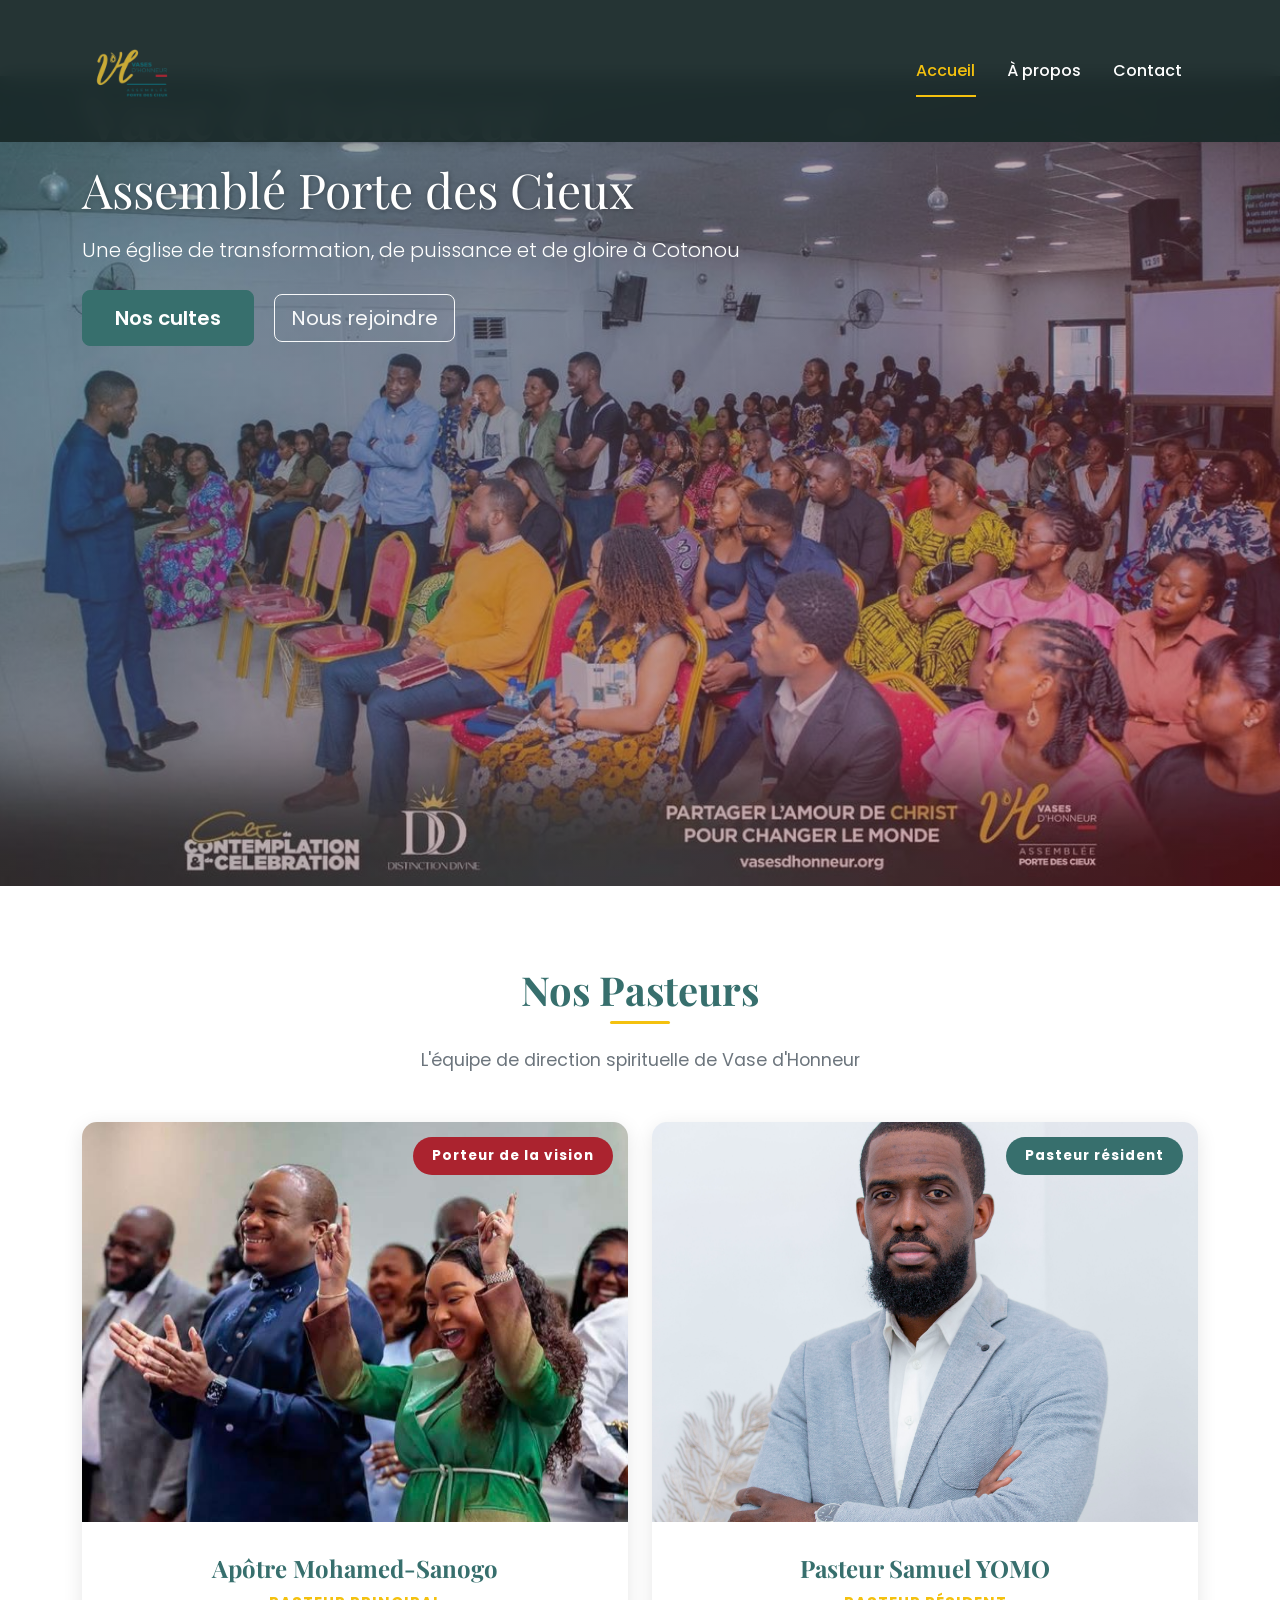
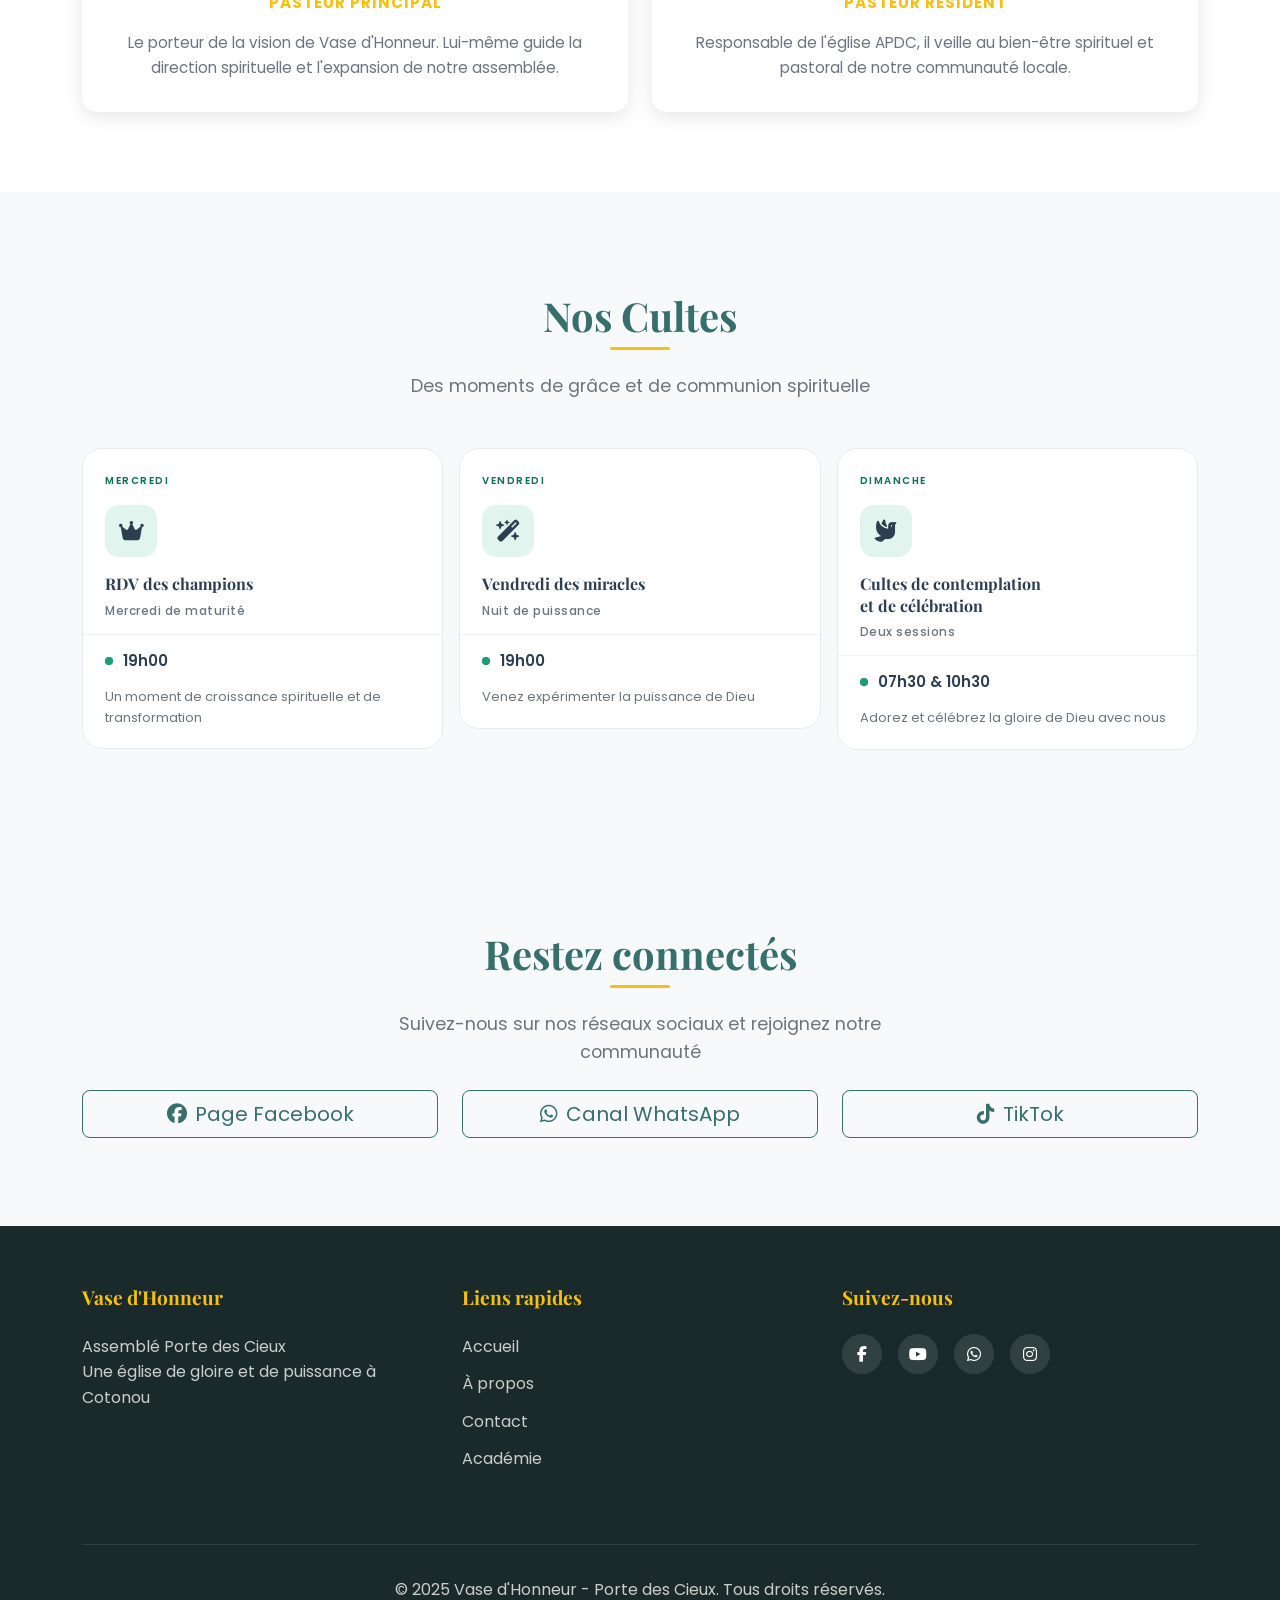
==== index.html @ f29d1a39 "first commit" ====
<!DOCTYPE html>
<html lang="fr">
<head>
    <meta charset="UTF-8">
    <meta name="viewport" content="width=device-width, initial-scale=1.0, shrink-to-fit=no">
    <title>Vase d'Honneur | Porte des Cieux - Cotonou</title>
    
    <!-- Bootstrap 5 CSS + Icons + Font Awesome -->
    <link href="https://cdn.jsdelivr.net/npm/bootstrap@5.3.2/dist/css/bootstrap.min.css" rel="stylesheet">
    <link rel="stylesheet" href="https://cdnjs.cloudflare.com/ajax/libs/font-awesome/6.5.1/css/all.min.css">
    <!-- Google Fonts -->
    <link href="https://fonts.googleapis.com/css2?family=Playfair+Display:wght@400;700;900&family=Poppins:wght@300;400;500;600;700&display=swap" rel="stylesheet">
    <!-- Custom CSS -->
    <link rel="stylesheet" href="css/style.css">
</head>
<body>

    <!-- ========== NAVIGATION ========== -->
    <nav class="navbar navbar-expand-lg fixed-top">
        <div class="container">
            <a class="navbar-brand" href="index.html">
                <!-- <i class="fas fa-church me-2"></i>
                <span>Vase d'Honneur</span>
                <small>Porte des Cieux</small> -->
                <img src="images/logo.png" width="100px" alt="Logo Vase d'Honneur" class="logo">  
            </a>
            <button class="navbar-toggler" type="button" data-bs-toggle="collapse" data-bs-target="#navbarNav">
                <span class="navbar-toggler-icon"></span>
            </button>
            <div class="collapse navbar-collapse" id="navbarNav">
                <ul class="navbar-nav ms-auto">
                    <li class="nav-item"><a class="nav-link active" href="index.html">Accueil</a></li>
                    <li class="nav-item"><a class="nav-link" href="a-propos.html">À propos</a></li>
                    <li class="nav-item"><a class="nav-link" href="contact.html">Contact</a></li>
                </ul>
            </div>
        </div>
    </nav>

    <!-- ========== HERO SECTION ========== -->
    <header class="hero">
        <div class="container h-100">
            <div class="row h-100 align-items-center pb-5">
                <div class="col-lg-8 text-white">
                    <h1 class="display-3 fw-bold animate-fade-up">Vase d'Honneur</h1>
                    <h2 class="display-5 mb-3 animate-fade-up animation-delay-1">Assemblé Porte des Cieux</h2>
                    <p class="lead mb-4 animate-fade-up animation-delay-2">Une église de transformation, de puissance et de gloire à Cotonou</p>
                    <div class="animate-fade-up animation-delay-3">
                        <a href="#cultes" class="btn btn-primary btn-lg me-3">Nos cultes</a>
                        <a href="contact.html" class="btn btn-outline-light btn-lg">Nous rejoindre</a>
                    </div>
                </div>
            </div>
        </div>
    </header>

    <!-- ========== SECTION PASTEURS ========== -->
    <section class="pasteurs-section">
        <div class="container">
            <div class="text-center mb-5">
                <h2 class="section-title">Nos Pasteurs</h2>
                <p class="section-subtitle">L'équipe de direction spirituelle de Vase d'Honneur</p>
            </div>
            <div class="row g-4">
                <!-- Pasteur Principal -->
                <div class="col-lg-6">
                    <div class="card-pasteur">
                        <div class="pasteur-image-wrapper">
                            <img src="images/pasteur-mohamed-sanogo.jpeg" alt="Apôtre Mohamed-Sanogo" class="pasteur-image">
                            <div class="pasteur-badge badge-principal">Porteur de la vision</div>
                        </div>
                        <div class="pasteur-info">
                            <h3 class="pasteur-name">Apôtre Mohamed-Sanogo</h3>
                            <p class="pasteur-titre">Pasteur Principal</p>
                            <p class="pasteur-description">
                                <!-- <i class="fas fa-star me-2"></i> -->
                                Le porteur de la vision de Vase d'Honneur. Lui-même guide la direction spirituelle et l'expansion de notre assemblée.
                            </p>
                        </div>
                    </div>
                </div>
                <!-- Pasteur Résident -->
                <div class="col-lg-6">
                    <div class="card-pasteur">
                        <div class="pasteur-image-wrapper">
                            <img src="images/pasteur-samuel-yomo.jpeg" alt="Pasteur Samuel YOMO" class="pasteur-image">
                            <div class="pasteur-badge badge-resident">Pasteur résident</div>
                        </div>
                        <div class="pasteur-info">
                            <h3 class="pasteur-name">Pasteur Samuel YOMO</h3>
                            <p class="pasteur-titre">Pasteur Résident</p>
                            <p class="pasteur-description">
                                <!-- <i class="fas fa-heart me-2"></i> -->
                                Responsable de l'église APDC, il veille au bien-être spirituel et pastoral de notre communauté locale.
                            </p>
                        </div>
                    </div>
                </div>
            </div>
        </div>
    </section>

    <!-- ========== SECTIONS PRINCIPALES ========== -->
    <main>
        <!-- Section Heures de culte -->
        <section id="cultes" class="cultes-section">
            <div class="container">
                <div class="text-center mb-5">
                    <h2 class="section-title">Nos Cultes</h2>
                    <p class="section-subtitle">Des moments de grâce et de communion spirituelle</p>
                </div>
                <div class="row g-4">
                    <!-- Carte Mercredi -->
                    <div class="col-lg-4 col-md-6">
                        <div class="card-culte-modern">
                            <div class="card-culte-background"></div>
                            <div class="card-culte-halo"></div>
                            <div class="card-culte-content">
                                <div class="culte-jour-badge">Mercredi</div>
                                <div class="culte-icon">
                                    <i class="fas fa-crown"></i>
                                </div>
                                <h3 class="culte-titre">RDV des champions</h3>
                                <p class="culte-sous-titre">Mercredi de maturité</p>
                                <div class="culte-heure-bloc">
                                    <i class="fas fa-clock"></i>
                                    <span>19h00</span>
                                </div>
                                <p class="culte-description">Un moment de croissance spirituelle et de transformation</p>
                            </div>
                            <div class="card-culte-footer"></div>
                        </div>
                    </div>

                    <!-- Carte Vendredi -->
                    <div class="col-lg-4 col-md-6">
                        <div class="card-culte-modern">
                            <div class="card-culte-background variant-gold"></div>
                            <div class="card-culte-halo halo-gold"></div>
                            <div class="card-culte-content">
                                <div class="culte-jour-badge badge-gold">Vendredi</div>
                                <div class="culte-icon icon-gold">
                                    <i class="fas fa-wand-magic-sparkles"></i>
                                </div>
                                <h3 class="culte-titre">Vendredi des miracles</h3>
                                <p class="culte-sous-titre">Nuit de puissance</p>
                                <div class="culte-heure-bloc">
                                    <i class="fas fa-clock"></i>
                                    <span>19h00</span>
                                </div>
                                <p class="culte-description">Venez expérimenter la puissance de Dieu</p>
                            </div>
                            <div class="card-culte-footer"></div>
                        </div>
                    </div>

                    <!-- Carte Dimanche -->
                    <div class="col-lg-4 col-md-6">
                        <div class="card-culte-modern">
                            <div class="card-culte-background variant-green"></div>
                            <div class="card-culte-halo halo-green"></div>
                            <div class="card-culte-content">
                                <div class="culte-jour-badge badge-green">Dimanche</div>
                                <div class="culte-icon icon-green">
                                    <i class="fas fa-dove"></i>
                                </div>
                                <h3 class="culte-titre">Cultes de contemplation<br>et de célébration</h3>
                                <p class="culte-sous-titre">Deux sessions</p>
                                <div class="culte-heure-bloc">
                                    <i class="fas fa-clock"></i>
                                    <span>07h30 & 10h30</span>
                                </div>
                                <p class="culte-description">Adorez et célébrez la gloire de Dieu avec nous</p>
                            </div>
                            <div class="card-culte-footer"></div>
                        </div>
                    </div>
                </div>
            </div>
        </section>

        <!-- Section Restez connectés -->
        <section class="connect-section">
            <div class="container text-center">
                <h2 class="section-title">Restez connectés</h2>
                <p class="section-subtitle">Suivez-nous sur nos réseaux sociaux et rejoignez notre communauté</p>
                <div class="row justify-content-center mt-4">
                    <div class="col-md-4">
                        <a href="#" class="btn btn-outline-primary btn-lg mb-2 w-100">
                            <i class="fab fa-facebook me-2"></i>Page Facebook
                        </a>
                    </div>
                    <div class="col-md-4">
                        <a href="#" class="btn btn-outline-primary btn-lg mb-2 w-100">
                            <i class="fab fa-whatsapp me-2"></i>Canal WhatsApp
                        </a>
                    </div>
                    <div class="col-md-4">
                        <a href="#" class="btn btn-outline-primary btn-lg mb-2 w-100">
                            <i class="fab fa-tiktok me-2"></i>TikTok
                        </a>
                    </div>
                </div>
            </div>
        </section>
    </main>

    <!-- ========== FOOTER ========== -->
    <footer class="footer">
        <div class="container">
            <div class="row">
                <div class="col-md-4 mb-4">
                    <h5>Vase d'Honneur</h5>
                    <p>Assemblé Porte des Cieux<br>Une église de gloire et de puissance à Cotonou</p>
                </div>
                <div class="col-md-4 mb-4">
                    <h5>Liens rapides</h5>
                    <ul class="footer-links">
                        <li><a href="index.html">Accueil</a></li>
                        <li><a href="a-propos.html">À propos</a></li>
                        <li><a href="contact.html">Contact</a></li>
                        <li><a href="#" data-bs-toggle="modal" data-bs-target="#inscriptionModal">Académie</a></li>
                    </ul>
                </div>
                <div class="col-md-4 mb-4">
                    <h5>Suivez-nous</h5>
                    <div class="social-links">
                        <a href="#"><i class="fab fa-facebook-f"></i></a>
                        <a href="#"><i class="fab fa-youtube"></i></a>
                        <a href="#"><i class="fab fa-whatsapp"></i></a>
                        <a href="#"><i class="fab fa-instagram"></i></a>
                    </div>
                </div>
            </div>
            <div class="footer-bottom">
                <p>&copy; 2025 Vase d'Honneur - Porte des Cieux. Tous droits réservés.</p>
            </div>
        </div>
    </footer>

    <!-- Modal d'inscription Académie -->
    <div class="modal fade" id="inscriptionModal" tabindex="-1">
        <div class="modal-dialog">
            <div class="modal-content">
                <div class="modal-header">
                    <h5 class="modal-title">Inscription Académie Vase d'Honneur</h5>
                    <button type="button" class="btn-close" data-bs-dismiss="modal"></button>
                </div>
                <div class="modal-body">
                    <form>
                        <div class="mb-3">
                            <label class="form-label">Nom complet</label>
                            <input type="text" class="form-control" required>
                        </div>
                        <div class="mb-3">
                            <label class="form-label">Email</label>
                            <input type="email" class="form-control">
                        </div>
                        <div class="mb-3">
                            <label class="form-label">Téléphone</label>
                            <input type="tel" class="form-control" required>
                        </div>
                        <button type="submit" class="btn btn-primary w-100">Soumettre ma candidature</button>
                    </form>
                </div>
            </div>
        </div>
    </div>

    <!-- Bootstrap JS -->
    <script src="https://cdn.jsdelivr.net/npm/bootstrap@5.3.2/dist/js/bootstrap.bundle.min.js"></script>
    <script src="js/main.js"></script>
</body>
</html>
---- css/style.css ----
/* ========== VARIABLES - NOUVELLES COULEURS ========== */
:root {
    --primary-green: #376f6d;    /* Vert principal */
    --primary-red: #ab232f;       /* Rouge */
    --primary-yellow: #f4c10f;    /* Jaune */
    --dark-bg: #1a2a2a;
    --light-bg: #f8f9fa;
    --text-dark: #2c3e50;
    --text-light: #6c757d;
    --transition: all 0.3s ease;
    --shadow: 0 5px 20px rgba(0,0,0,0.1);
    --shadow-hover: 0 10px 30px rgba(0,0,0,0.15);
}

* {
    margin: 0;
    padding: 0;
    box-sizing: border-box;
}

body {
    font-family: 'Poppins', sans-serif;
    color: var(--text-dark);
    line-height: 1.6;
    overflow-x: hidden;
}

h1, h2, h3, h4, h5, .navbar-brand {
    font-family: 'Playfair Display', serif;
    font-weight: 700;
}

/* ========== NAVIGATION ========== */
.navbar {
    background: rgba(26, 42, 42, 0.95);
    backdrop-filter: blur(10px);
    padding: 1rem 0;
    transition: var(--transition);
    box-shadow: 0 2px 20px rgba(0,0,0,0.1);
}

.navbar-scrolled {
    padding: 0.5rem 0;
    background: rgba(26, 42, 42, 0.98);
}

.navbar-brand {
    font-size: 1.5rem;
    font-weight: 700;
    color: var(--primary-yellow) !important;
}

.navbar-brand i {
    color: var(--primary-yellow);
}

.navbar-brand small {
    display: block;
    font-size: 0.65rem;
    color: white;
    font-family: 'Poppins', sans-serif;
    font-weight: 400;
    letter-spacing: 1px;
}

.nav-link {
    color: white !important;
    font-weight: 500;
    margin: 0 0.5rem;
    transition: var(--transition);
    position: relative;
}

.nav-link:hover, .nav-link.active {
    color: var(--primary-yellow) !important;
}

.nav-link::after {
    content: '';
    position: absolute;
    bottom: -5px;
    left: 50%;
    transform: translateX(-50%);
    width: 0;
    height: 2px;
    background: var(--primary-yellow);
    transition: var(--transition);
}

.nav-link:hover::after,
.nav-link.active::after {
    width: 80%;
}

.navbar-toggler {
    border-color: var(--primary-yellow);
}

.navbar-toggler-icon {
    background-image: url("data:image/svg+xml,%3csvg xmlns='http://www.w3.org/2000/svg' viewBox='0 0 30 30'%3e%3cpath stroke='%23f4c10f' stroke-linecap='round' stroke-miterlimit='10' stroke-width='2' d='M4 7h22M4 15h22M4 23h22'/%3e%3c/svg%3e");
}

/* ========== HERO SECTION ========== */
.hero {
    min-height: 90vh;
    background: linear-gradient(135deg, rgba(55,111,109,0.5), rgba(171,35,47,0.4)), 
                url('../images/hero2.jpeg');
    background-size: cover;
    background-position: center;
    background-attachment: fixed;
    position: relative;
    margin-top: 76px;
}

.hero h1 {
    font-size: 4rem;
    text-shadow: 2px 2px 10px rgba(0,0,0,0.3);
}

.hero h2 {
    font-weight: 400;
    text-shadow: 1px 1px 5px rgba(0,0,0,0.3);
}

/* ========== ANIMATIONS ========== */
@keyframes fadeUp {
    from {
        opacity: 0;
        transform: translateY(30px);
    }
    to {
        opacity: 1;
        transform: translateY(0);
    }
}

@keyframes fadeIn {
    from { opacity: 0; }
    to { opacity: 1; }
}

.animate-fade-up {
    animation: fadeUp 0.8s ease forwards;
    opacity: 0;
}

.animation-delay-1 { animation-delay: 0.2s; }
.animation-delay-2 { animation-delay: 0.4s; }
.animation-delay-3 { animation-delay: 0.6s; }

/* ========== SECTION TITLES ========== */
.section-title {
    font-size: 2.5rem;
    font-weight: 700;
    color: var(--primary-green);
    margin-bottom: 1rem;
    position: relative;
    display: inline-block;
}

.section-title::after {
    content: '';
    position: absolute;
    bottom: -10px;
    left: 50%;
    transform: translateX(-50%);
    width: 60px;
    height: 3px;
    background: var(--primary-yellow);
    border-radius: 2px;
}

.section-subtitle {
    color: var(--text-light);
    font-size: 1.1rem;
    max-width: 600px;
    margin: 1rem auto 0;
}

/* ========== CARDS CULTES MODERN ========== */
/* ========================================
   CARTES CULTES - Vase d'Honneur
   Remplace le bloc .cultes-section et
   tout ce qui concerne .card-culte-modern
   dans style.css
   ======================================== */

/* --- Section wrapper --- */
.cultes-section {
    padding: 100px 0;
    background: #f8f9fa;
}

/* --- Grille --- */
.cultes-section .row {
    --bs-gutter-x: 1rem;
}

/* --- Carte --- */
.card-culte-modern {
    background: #ffffff;
    border: 1px solid #e8eaed;
    border-radius: 20px;
    overflow: hidden;
    cursor: pointer;
    transition: transform 0.25s ease, box-shadow 0.25s ease, border-color 0.25s ease;
    position: relative;
    height: auto;
    /* on retire le fond dégradé */
    box-shadow: none;
}

.card-culte-modern:hover {
    transform: translateY(-6px);
    box-shadow: 0 16px 40px rgba(0, 0, 0, 0.08);
    border-color: #d0d3d8;
}

/* --- Bande colorée en haut --- */
.card-culte-stripe {
    height: 5px;
    width: 100%;
    display: block;
}

/* Couleurs par variante */
.card-culte-modern:nth-child(1) .card-culte-stripe,
.card-culte-stripe.stripe-teal   { background: #1D9E75; }

.card-culte-modern:nth-child(2) .card-culte-stripe,
.card-culte-stripe.stripe-amber  { background: #EF9F27; }

.card-culte-modern:nth-child(3) .card-culte-stripe,
.card-culte-stripe.stripe-purple { background: #7F77DD; }

/* --- Corps de la carte --- */
.card-culte-content {
    padding: 24px 22px 0;
    display: flex;
    flex-direction: column;
    color: inherit;
    text-align: left;
    height: auto;
    justify-content: flex-start;
}

/* --- Badge jour --- */
.culte-jour-badge {
    display: inline-block;
    font-size: 10px;
    font-weight: 600;
    letter-spacing: 1.5px;
    text-transform: uppercase;
    padding: 0;
    border-radius: 0;
    background: transparent;
    backdrop-filter: none;
    border: none;
    margin: 0 0 16px 0;
    width: auto;
}

/* Couleur du texte jour par variante */
.card-culte-modern:nth-child(1) .culte-jour-badge,
.culte-jour-badge.badge-teal    { color: #0F6E56; }

.card-culte-modern:nth-child(2) .culte-jour-badge,
.culte-jour-badge.badge-gold    { color: #854F0B; }

.card-culte-modern:nth-child(3) .culte-jour-badge,
.culte-jour-badge.badge-green   { color: #534AB7; }

/* --- Icône --- */
.culte-icon {
    display: flex;
    align-items: center;
    justify-content: center;
    width: 52px;
    height: 52px;
    border-radius: 14px;
    font-size: 22px;
    margin-bottom: 16px;
    opacity: 1;
}

.card-culte-modern:nth-child(1) .culte-icon,
.culte-icon.icon-teal           { background: #E1F5EE; }

.card-culte-modern:nth-child(2) .culte-icon,
.culte-icon.icon-gold           { background: #FAEEDA; }

.card-culte-modern:nth-child(3) .culte-icon,
.culte-icon.icon-green          { background: #EEEDFE; }

.card-culte-modern:hover .culte-icon {
    transform: none;
}

/* --- Titre --- */
.culte-titre {
    font-size: 16px;
    font-weight: 700;
    line-height: 1.35;
    margin-bottom: 6px;
    letter-spacing: 0;
    font-family: 'Playfair Display', serif;
    color: #2c3e50;
}

/* --- Sous-titre --- */
.culte-sous-titre {
    font-size: 12px;
    font-weight: 500;
    letter-spacing: 0.5px;
    opacity: 1;
    color: #6c757d;
    margin-bottom: 14px;
    text-transform: none;
}

/* --- Description --- */
.culte-description {
    font-size: 13px;
    line-height: 1.6;
    color: #6c757d;
    opacity: 1;
    margin: 0 0 20px;
    font-weight: 400;
}

/* --- Bloc heure (pied de carte) --- */
.culte-heure-bloc {
    display: flex;
    align-items: center;
    gap: 10px;
    padding: 14px 22px;
    border-top: 1px solid #f0f1f3;
    margin: 0 -22px;
    background: transparent;
    backdrop-filter: none;
    border-radius: 0;
    font-size: 15px;
    font-weight: 600;
    color: #2c3e50;
}

.culte-heure-bloc i {
    font-size: 8px;
    opacity: 1;
    border-radius: 50%;
    width: 8px;
    height: 8px;
    display: block;
    flex-shrink: 0;
}

/* Couleur du point heure par variante */
.card-culte-modern:nth-child(1) .culte-heure-bloc i { color: #1D9E75; background: #1D9E75; }
.card-culte-modern:nth-child(2) .culte-heure-bloc i { color: #EF9F27; background: #EF9F27; }
.card-culte-modern:nth-child(3) .culte-heure-bloc i { color: #7F77DD; background: #7F77DD; }

.card-culte-modern:hover .culte-heure-bloc {
    background: transparent;
    border-color: #e8eaed;
}

/* --- Éléments halo et footer (masqués) --- */
.card-culte-background,
.card-culte-halo,
.card-culte-footer {
    display: none !important;
}

/* ========== RESPONSIVE ========== */
@media (max-width: 768px) {
    .card-culte-modern {
        height: auto;
    }

    .culte-titre {
        font-size: 15px;
    }
}

@media (max-width: 576px) {
    .card-culte-modern {
        height: auto;
    }

    .card-culte-content {
        padding: 20px 18px 0;
    }

    .culte-heure-bloc {
        padding: 12px 18px;
        margin: 0 -18px;
    }
}

/* ========== ANCIENS STYLES CULTE (pour compatibilité) ========== */
.card-culte {
    background: white;
    padding: 2rem;
    text-align: center;
    border-radius: 20px;
    box-shadow: var(--shadow);
    transition: var(--transition);
    position: relative;
    overflow: hidden;
    border-top: 5px solid var(--primary-yellow);
}

.culte-badge {
    position: relative;
    z-index: 1;
    display: inline-block;
    background: var(--primary-red);
    color: white;
    padding: 0.4rem 1.2rem;
    border-radius: 20px;
    font-size: 0.85rem;
    font-weight: 600;
    margin-bottom: 1rem;
    letter-spacing: 1px;
}

.culte-subtitle {
    font-size: 0.95rem;
    color: var(--primary-green);
    font-weight: 600;
    margin-bottom: 0.3rem;
    letter-spacing: 0.5px;
}

/* ========== PASTEURS SECTION ========== */
.pasteurs-section {
    padding: 80px 0;
    background: white;
}

.card-pasteur {
    background: white;
    border-radius: 15px;
    overflow: hidden;
    box-shadow: var(--shadow);
    transition: var(--transition);
    height: 100%;
    display: flex;
    flex-direction: column;
}

.card-pasteur:hover {
    transform: translateY(-15px);
    box-shadow: var(--shadow-hover);
}

.pasteur-image-wrapper {
    position: relative;
    overflow: hidden;
    height: 400px;
    background: var(--light-bg);
}

.pasteur-image {
    width: 100%;
    height: 100%;
    object-fit: cover;
    object-position: center 30%;
    transition: var(--transition);
}

.card-pasteur:hover .pasteur-image {
    transform: scale(1.05);
}

.pasteur-badge {
    position: absolute;
    top: 15px;
    right: 15px;
    display: inline-block;
    color: white;
    padding: 0.5rem 1.2rem;
    border-radius: 20px;
    font-size: 0.85rem;
    font-weight: 700;
    letter-spacing: 1px;
    z-index: 10;
}

.pasteur-badge.badge-principal {
    background: var(--primary-red);
}

.pasteur-badge.badge-resident {
    background: var(--primary-green);
}

.pasteur-info {
    padding: 2rem;
    flex-grow: 1;
    display: flex;
    flex-direction: column;
    justify-content: center;
    text-align: center;
}

.pasteur-name {
    font-size: 1.5rem;
    font-weight: 700;
    color: var(--primary-green);
    margin-bottom: 0.5rem;
}

.pasteur-titre {
    font-size: 0.95rem;
    color: var(--primary-yellow);
    font-weight: 700;
    letter-spacing: 1px;
    margin-bottom: 1rem;
    text-transform: uppercase;
}

.pasteur-description {
    font-size: 0.95rem;
    color: var(--text-light);
    line-height: 1.6;
    margin: 0;
}

.pasteur-description i {
    color: var(--primary-yellow);
}

/* ========== PROGRAMMES CARDS ========== */
.programmes-section {
    padding: 80px 0;
}

.card-programme {
    background: white;
    padding: 2rem;
    text-align: center;
    border-radius: 15px;
    box-shadow: var(--shadow);
    transition: var(--transition);
    height: 100%;
}

.card-programme:hover {
    transform: translateY(-5px);
    box-shadow: var(--shadow-hover);
}

.programme-icon {
    width: 70px;
    height: 70px;
    background: linear-gradient(135deg, var(--primary-green), var(--primary-red));
    border-radius: 50%;
    display: flex;
    align-items: center;
    justify-content: center;
    margin: 0 auto 1rem;
}

.programme-icon i {
    font-size: 2rem;
    color: white;
}

.card-programme h4 {
    color: var(--primary-green);
    margin-bottom: 1rem;
    font-size: 1.3rem;
}

/* ========== SECTION DONS ========== */
.dons-section {
    padding: 80px 0;
    background: linear-gradient(135deg, var(--dark-bg), #2c3e50);
    color: white;
}

.payment-methods {
    margin-top: 2rem;
}

.payment-card {
    background: rgba(255,255,255,0.1);
    border-radius: 10px;
    padding: 1rem;
    margin-bottom: 1rem;
    display: flex;
    align-items: center;
    gap: 1rem;
    backdrop-filter: blur(10px);
    transition: var(--transition);
}

.payment-card:hover {
    background: rgba(255,255,255,0.2);
    transform: translateX(5px);
}

.payment-card i {
    font-size: 2rem;
    color: var(--primary-yellow);
}

.payment-card code {
    background: rgba(0,0,0,0.3);
    padding: 0.2rem 0.5rem;
    border-radius: 5px;
    color: var(--primary-yellow);
}

.don-cta {
    background: rgba(255,255,255,0.05);
    padding: 2rem;
    border-radius: 20px;
    backdrop-filter: blur(10px);
}

/* ========== SECTION CONNECT ========== */
.connect-section {
    padding: 80px 0;
    background: var(--light-bg);
}

/* ========== PAGE HEADER ========== */
.page-header {
    background: linear-gradient(135deg, var(--primary-green), var(--primary-red));
    padding: 120px 0 60px;
    text-align: center;
    color: white;
    margin-top: 76px;
}

.page-header h1 {
    font-size: 3rem;
    margin-bottom: 1rem;
}

.page-header p {
    font-size: 1.2rem;
    opacity: 0.9;
}

/* ========== RÊVE SECTION ========== */
.reve-section {
    padding: 80px 0;
    background: linear-gradient(135deg, #fef9e6, #fff);
}

.reve-card {
    background: white;
    padding: 3rem;
    text-align: center;
    border-radius: 20px;
    box-shadow: var(--shadow);
    border-bottom: 5px solid var(--primary-green);
    position: relative;
    overflow: hidden;
}

.reve-card::before {
    content: '✨';
    position: absolute;
    top: -20px;
    right: -20px;
    font-size: 8rem;
    opacity: 0.05;
}

.reve-card i {
    font-size: 4rem;
    color: var(--primary-yellow);
    margin-bottom: 1rem;
}

.reve-card h2 {
    color: var(--primary-green);
    font-size: 2rem;
    margin-bottom: 1.5rem;
}

.reve-card .verset {
    font-family: 'Playfair Display', serif;
    font-size: 1.5rem;
    color: var(--primary-red);
    font-style: italic;
    margin-top: 1rem;
}

/* ========== VISION & MISSION (NOUVEAU STYLE) ========== */
.vision-mission {
    padding: 80px 0;
}

.card-vision {
    background: linear-gradient(135deg, #fff, #f5f5f5);
    padding: 2.5rem;
    border-radius: 20px;
    height: 100%;
    box-shadow: var(--shadow);
    transition: var(--transition);
    border-left: 8px solid var(--primary-green);
    position: relative;
}

.card-vision:hover {
    transform: translateY(-5px);
    box-shadow: var(--shadow-hover);
}

.card-vision i {
    font-size: 3rem;
    color: var(--primary-yellow);
    margin-bottom: 1rem;
}

.card-vision h3 {
    color: var(--primary-green);
    font-size: 1.8rem;
    margin-bottom: 1rem;
}

.card-vision p {
    font-size: 1.1rem;
    line-height: 1.7;
}

.card-vision .verset {
    display: inline-block;
    background: var(--primary-red);
    color: white;
    padding: 0.3rem 1rem;
    border-radius: 20px;
    font-size: 0.9rem;
    margin-top: 1rem;
}

.card-mission {
    background: linear-gradient(135deg, #fff, #f5f5f5);
    padding: 2.5rem;
    border-radius: 20px;
    height: 100%;
    box-shadow: var(--shadow);
    transition: var(--transition);
    border-right: 8px solid var(--primary-red);
    position: relative;
}

.card-mission:hover {
    transform: translateY(-5px);
    box-shadow: var(--shadow-hover);
}

.card-mission i {
    font-size: 3rem;
    color: var(--primary-yellow);
    margin-bottom: 1rem;
}

.card-mission h3 {
    color: var(--primary-red);
    font-size: 1.8rem;
    margin-bottom: 1rem;
}

.card-mission p {
    font-size: 1.1rem;
    line-height: 1.7;
}

.card-mission .verset {
    display: inline-block;
    background: var(--primary-green);
    color: white;
    padding: 0.3rem 1rem;
    border-radius: 20px;
    font-size: 0.9rem;
    margin-top: 1rem;
}

/* ========== HISTOIRE SECTION ========== */
.histoire-section {
    padding: 80px 0;
    background: var(--light-bg);
}

/* ========== CROYANCES ========== */
.croyances-section {
    padding: 80px 0;
    background: var(--light-bg);
}

.croyance-card {
    text-align: center;
    padding: 2rem;
    background: white;
    border-radius: 15px;
    transition: var(--transition);
    height: 100%;
}

.croyance-card:hover {
    transform: translateY(-5px);
    box-shadow: var(--shadow-hover);
}

.croyance-card i {
    font-size: 3rem;
    color: var(--primary-yellow);
    margin-bottom: 1rem;
}

.croyance-card h4 {
    color: var(--primary-green);
    margin-bottom: 1rem;
}

/* ========== LEADERSHIP ========== */
.pasteur-section {
    padding: 80px 0;
}

.leader-card {
    text-align: center;
    background: white;
    border-radius: 15px;
    padding: 2rem;
    box-shadow: var(--shadow);
    transition: var(--transition);
}

.leader-card:hover {
    transform: translateY(-5px);
    box-shadow: var(--shadow-hover);
}

.leader-img {
    width: 200px;
    height: 200px;
    border-radius: 50%;
    object-fit: cover;
    margin-bottom: 1rem;
    border: 5px solid var(--primary-yellow);
}

.leader-card h4 {
    color: var(--primary-green);
    margin-bottom: 0.5rem;
}

/* ========== CONTACT PAGE ========== */
.contact-section {
    padding: 80px 0;
}

.contact-info {
    background: var(--light-bg);
    padding: 2rem;
    border-radius: 15px;
    height: 100%;
}

.info-item {
    display: flex;
    gap: 1rem;
    margin-bottom: 2rem;
    align-items: flex-start;
}

.info-item i {
    font-size: 2rem;
    color: var(--primary-yellow);
    margin-top: 0.25rem;
}

.info-item h4 {
    font-size: 1.1rem;
    margin-bottom: 0.25rem;
    color: var(--primary-green);
}

.info-item p {
    margin-bottom: 0;
    color: var(--text-light);
}

.contact-form {
    background: white;
    padding: 2rem;
    border-radius: 15px;
    box-shadow: var(--shadow);
}

.contact-form h2 {
    color: var(--primary-green);
    margin-bottom: 1.5rem;
}

.map-container {
    border-radius: 15px;
    overflow: hidden;
    box-shadow: var(--shadow);
}

.urgent-prayer-modern {
    background: linear-gradient(135deg, rgba(55, 111, 109, 0.95) 0%, rgba(171, 35, 47, 0.85) 100%);
    padding: 4rem 3rem;
    border-radius: 25px;
    box-shadow: 0 20px 60px rgba(55, 111, 109, 0.3);
    position: relative;
    overflow: hidden;
    border: 1px solid rgba(255, 255, 255, 0.15);
}

.urgent-prayer-modern::before {
    content: '';
    position: absolute;
    top: -50%;
    right: -10%;
    width: 400px;
    height: 400px;
    background: radial-gradient(circle, rgba(244, 193, 15, 0.1) 0%, rgba(244, 193, 15, 0) 70%);
    border-radius: 50%;
    animation: float 8s ease-in-out infinite;
    z-index: 1;
}

.urgent-prayer-content {
    position: relative;
    z-index: 2;
    text-align: center;
    color: white;
}

.urgent-icon {
    font-size: 4rem;
    margin-bottom: 1.5rem;
    opacity: 0.95;
    animation: pulse 2s ease-in-out infinite;
}

@keyframes pulse {
    0%, 100% { transform: scale(1); opacity: 0.95; }
    50% { transform: scale(1.1); opacity: 1; }
}

.urgent-prayer-modern h2 {
    font-size: 2.2rem;
    font-weight: 800;
    margin-bottom: 0.8rem;
    letter-spacing: -0.5px;
    font-family: 'Playfair Display', serif;
}

.urgent-subtitle {
    font-size: 1.05rem;
    opacity: 0.9;
    margin-bottom: 2.5rem;
    line-height: 1.6;
}

.urgent-contact-methods {
    display: flex;
    gap: 2rem;
    justify-content: center;
    margin-bottom: 2rem;
    flex-wrap: wrap;
}

.urgent-method {
    display: flex;
    align-items: center;
    gap: 1rem;
    background: rgba(255, 255, 255, 0.15);
    backdrop-filter: blur(10px);
    padding: 1.5rem 2rem;
    border-radius: 20px;
    border: 1px solid rgba(255, 255, 255, 0.3);
    text-decoration: none;
    color: white;
    transition: all 0.3s ease;
    flex: 1;
    min-width: 280px;
}

.urgent-method:hover {
    background: rgba(255, 255, 255, 0.25);
    border-color: rgba(255, 255, 255, 0.5);
    transform: translateY(-5px);
    box-shadow: 0 10px 30px rgba(244, 193, 15, 0.2);
}

.urgent-method i {
    font-size: 2rem;
    opacity: 0.95;
}

.urgent-method.whatsapp:hover i {
    color: #25d366;
}

.urgent-method.phone:hover i {
    color: #4CAF50;
}

.urgent-method div {
    text-align: left;
}

.urgent-method .label {
    display: block;
    font-size: 0.85rem;
    font-weight: 600;
    opacity: 0.85;
    letter-spacing: 1px;
    text-transform: uppercase;
    margin-bottom: 0.3rem;
}

.urgent-method .value {
    display: block;
    font-size: 1.1rem;
    font-weight: 700;
}

.urgent-footer {
    font-size: 0.95rem;
    opacity: 0.8;
    margin: 0;
    letter-spacing: 1.5px;
}

.urgent-prayer {
    background: linear-gradient(135deg, #fef9e6, #fff);
    padding: 2rem;
    border-radius: 15px;
    border: 2px solid var(--primary-yellow);
}

/* ========== BUTTONS ========== */
.btn-primary {
    background: var(--primary-green);
    border-color: var(--primary-green);
    padding: 0.75rem 2rem;
    font-weight: 600;
    transition: var(--transition);
}

.btn-primary:hover {
    background: #2a5553;
    border-color: #2a5553;
    transform: translateY(-2px);
}

.btn-outline-primary {
    border-color: var(--primary-green);
    color: var(--primary-green);
}

.btn-outline-primary:hover {
    background: var(--primary-green);
    border-color: var(--primary-green);
    color: white;
}

.btn-outline-light:hover {
    transform: translateY(-2px);
}

/* ========== FOOTER ========== */
.footer {
    background: var(--dark-bg);
    color: #ccc;
    padding: 60px 0 20px;
}

.footer h5 {
    color: var(--primary-yellow);
    margin-bottom: 1.5rem;
    font-size: 1.2rem;
}

.footer-links {
    list-style: none;
    padding: 0;
}

.footer-links li {
    margin-bottom: 0.75rem;
}

.footer-links a {
    color: #ccc;
    text-decoration: none;
    transition: var(--transition);
}

.footer-links a:hover {
    color: var(--primary-yellow);
    padding-left: 5px;
}

.social-links {
    display: flex;
    gap: 1rem;
}

.social-links a {
    width: 40px;
    height: 40px;
    background: rgba(255,255,255,0.1);
    border-radius: 50%;
    display: flex;
    align-items: center;
    justify-content: center;
    color: white;
    transition: var(--transition);
    text-decoration: none;
}

.social-links a:hover {
    background: var(--primary-yellow);
    transform: translateY(-3px);
    color: var(--dark-bg);
}

.footer-bottom {
    text-align: center;
    padding-top: 2rem;
    margin-top: 2rem;
    border-top: 1px solid rgba(255,255,255,0.1);
}

/* ========== MODAL ========== */
.modal-content {
    border-radius: 15px;
}

.modal-header {
    background: var(--primary-green);
    color: white;
    border-radius: 15px 15px 0 0;
}

.modal-header .btn-close {
    filter: brightness(0) invert(1);
}

/* ========== RESPONSIVE ========== */
@media (max-width: 992px) {
    .hero h1 {
        font-size: 2.5rem;
    }
    
    .hero h2 {
        font-size: 1.8rem;
    }
    
    .section-title {
        font-size: 2rem;
    }
    
    .page-header h1 {
        font-size: 2rem;
    }
    
    .reve-card h2 {
        font-size: 1.5rem;
    }
    
    .reve-card .verset {
        font-size: 1.2rem;
    }
}

@media (max-width: 768px) {
    .navbar-brand {
        font-size: 1.2rem;
    }
    
    .hero {
        text-align: center;
        margin-top: 66px;
    }
    
    .hero h1 {
        font-size: 2rem;
    }
    
    .hero h2 {
        font-size: 1.3rem;
    }
    
    .section-title {
        font-size: 1.8rem;
    }
    
    .card-culte, .card-programme {
        margin-bottom: 1rem;
    }
    
    .card-culte-modern {
        height: 480px;
    }
    
    .culte-titre {
        font-size: 1.3rem;
    }
    
    .payment-card {
        flex-direction: column;
        text-align: center;
    }
    
    .info-item {
        flex-direction: column;
        text-align: center;
    }
    
    .leader-img {
        width: 150px;
        height: 150px;
    }
    
    .card-vision, .card-mission {
        margin-bottom: 1.5rem;
    }
    
    .reve-card {
        padding: 2rem;
    }
    
    .urgent-prayer-modern {
        padding: 2.5rem 1.5rem;
    }
    
    .urgent-prayer-modern h2 {
        font-size: 1.6rem;
    }
    
    .urgent-contact-methods {
        flex-direction: column;
        gap: 1rem;
    }
    
    .urgent-method {
        min-width: unset;
    }
}

@media (max-width: 576px) {
    .hero {
        min-height: 70vh;
    }
    
    .hero .btn {
        display: block;
        width: 100%;
        margin-bottom: 0.5rem !important;
    }
    
    .hero .btn.me-3 {
        margin-right: 0 !important;
    }
    
    .section-title {
        font-size: 1.5rem;
    }
    
    .card-culte-modern {
        height: 420px;
    }
    
    .culte-titre {
        font-size: 1.1rem;
    }
    
    .culte-icon {
        font-size: 2.5rem;
    }
    
    .card-culte-content {
        padding: 1.8rem 1.5rem;
    }
}


/* ========== STYLES PAGE À PROPOS (RÊVE, VISION, MISSION) ========== */

/* SECTION RÊVE */
.reve-section {
    padding: 80px 0;
    background: linear-gradient(135deg, #fff8f0, #fff);
}

.reve-card {
    background: white;
    padding: 2.5rem;
    border-radius: 20px;
    box-shadow: var(--shadow);
    border-left: 8px solid var(--primary-yellow);
    text-align: center;
    transition: var(--transition);
}

.reve-card:hover {
    transform: translateY(-5px);
    box-shadow: var(--shadow-hover);
}

.reve-icon {
    font-size: 4rem;
    margin-bottom: 1rem;
}

.reve-card h2 {
    color: var(--primary-green);
    font-size: 2rem;
    margin-bottom: 1rem;
    font-weight: 800;
    letter-spacing: 1px;
}

.reve-text {
    font-size: 1.6rem;
    font-weight: 600;
    color: var(--primary-red);
    margin-bottom: 1rem;
    line-height: 1.4;
}

.reve-card .verset {
    font-family: 'Playfair Display', serif;
    font-size: 1.2rem;
    color: var(--primary-green);
    font-style: italic;
    background: #f5f5f5;
    display: inline-block;
    padding: 0.3rem 1rem;
    border-radius: 30px;
}

.globe-img {
    max-height: 350px;
    width: auto;
    object-fit: cover;
}

/* SECTION VISION */
.vision-section {
    padding: 80px 0;
    background: var(--light-bg);
}

.vision-card {
    background: white;
    padding: 2.5rem;
    border-radius: 20px;
    box-shadow: var(--shadow);
    border-right: 8px solid var(--primary-green);
    text-align: center;
    transition: var(--transition);
}

.vision-card:hover {
    transform: translateY(-5px);
    box-shadow: var(--shadow-hover);
}

.vision-icon {
    font-size: 3.5rem;
    margin-bottom: 1rem;
}

.vision-card h2 {
    color: var(--primary-green);
    font-size: 2rem;
    margin-bottom: 1rem;
    font-weight: 800;
    letter-spacing: 1px;
}

.vision-text {
    font-size: 1.2rem;
    line-height: 1.6;
    color: var(--text-dark);
    margin-bottom: 1.5rem;
}

.versets {
    display: flex;
    gap: 0.8rem;
    justify-content: center;
    flex-wrap: wrap;
}

.verset-badge {
    background: var(--primary-red);
    color: white;
    padding: 0.3rem 1rem;
    border-radius: 30px;
    font-size: 0.9rem;
    font-family: monospace;
}

.verset-badge.green {
    background: var(--primary-green);
}

/* SECTION MISSION */
.mission-section {
    padding: 80px 0;
    background: linear-gradient(135deg, #fff, #fff8f0);
}

.mission-card {
    background: white;
    padding: 2.5rem;
    border-radius: 20px;
    box-shadow: var(--shadow);
    border-left: 8px solid var(--primary-red);
    text-align: center;
    transition: var(--transition);
}

.mission-card:hover {
    transform: translateY(-5px);
    box-shadow: var(--shadow-hover);
}

.mission-icon {
    font-size: 3.5rem;
    margin-bottom: 1rem;
}

.mission-card h2 {
    color: var(--primary-red);
    font-size: 2rem;
    margin-bottom: 1rem;
    font-weight: 800;
    letter-spacing: 1px;
}

.mission-text {
    font-size: 1.2rem;
    line-height: 1.6;
    color: var(--text-dark);
    margin-bottom: 1.5rem;
}

/* Images des sections */
.vision-image img,
.mission-image img,
.reve-image img {
    max-height: 350px;
    width: 100%;
    object-fit: cover;
    transition: var(--transition);
}

.vision-image img:hover,
.mission-image img:hover,
.reve-image img:hover {
    transform: scale(1.02);
}

/* Responsive */
@media (max-width: 992px) {
    .reve-text {
        font-size: 1.3rem;
    }
    
    .reve-card h2,
    .vision-card h2,
    .mission-card h2 {
        font-size: 1.6rem;
    }
    
    .vision-text,
    .mission-text {
        font-size: 1rem;
    }
}

@media (max-width: 768px) {
    .reve-section,
    .vision-section,
    .mission-section {
        padding: 50px 0;
    }
    
    .reve-card,
    .vision-card,
    .mission-card {
        padding: 1.5rem;
    }
    
    .reve-text {
        font-size: 1.1rem;
    }
    
    .verset-badge {
        font-size: 0.7rem;
    }
}
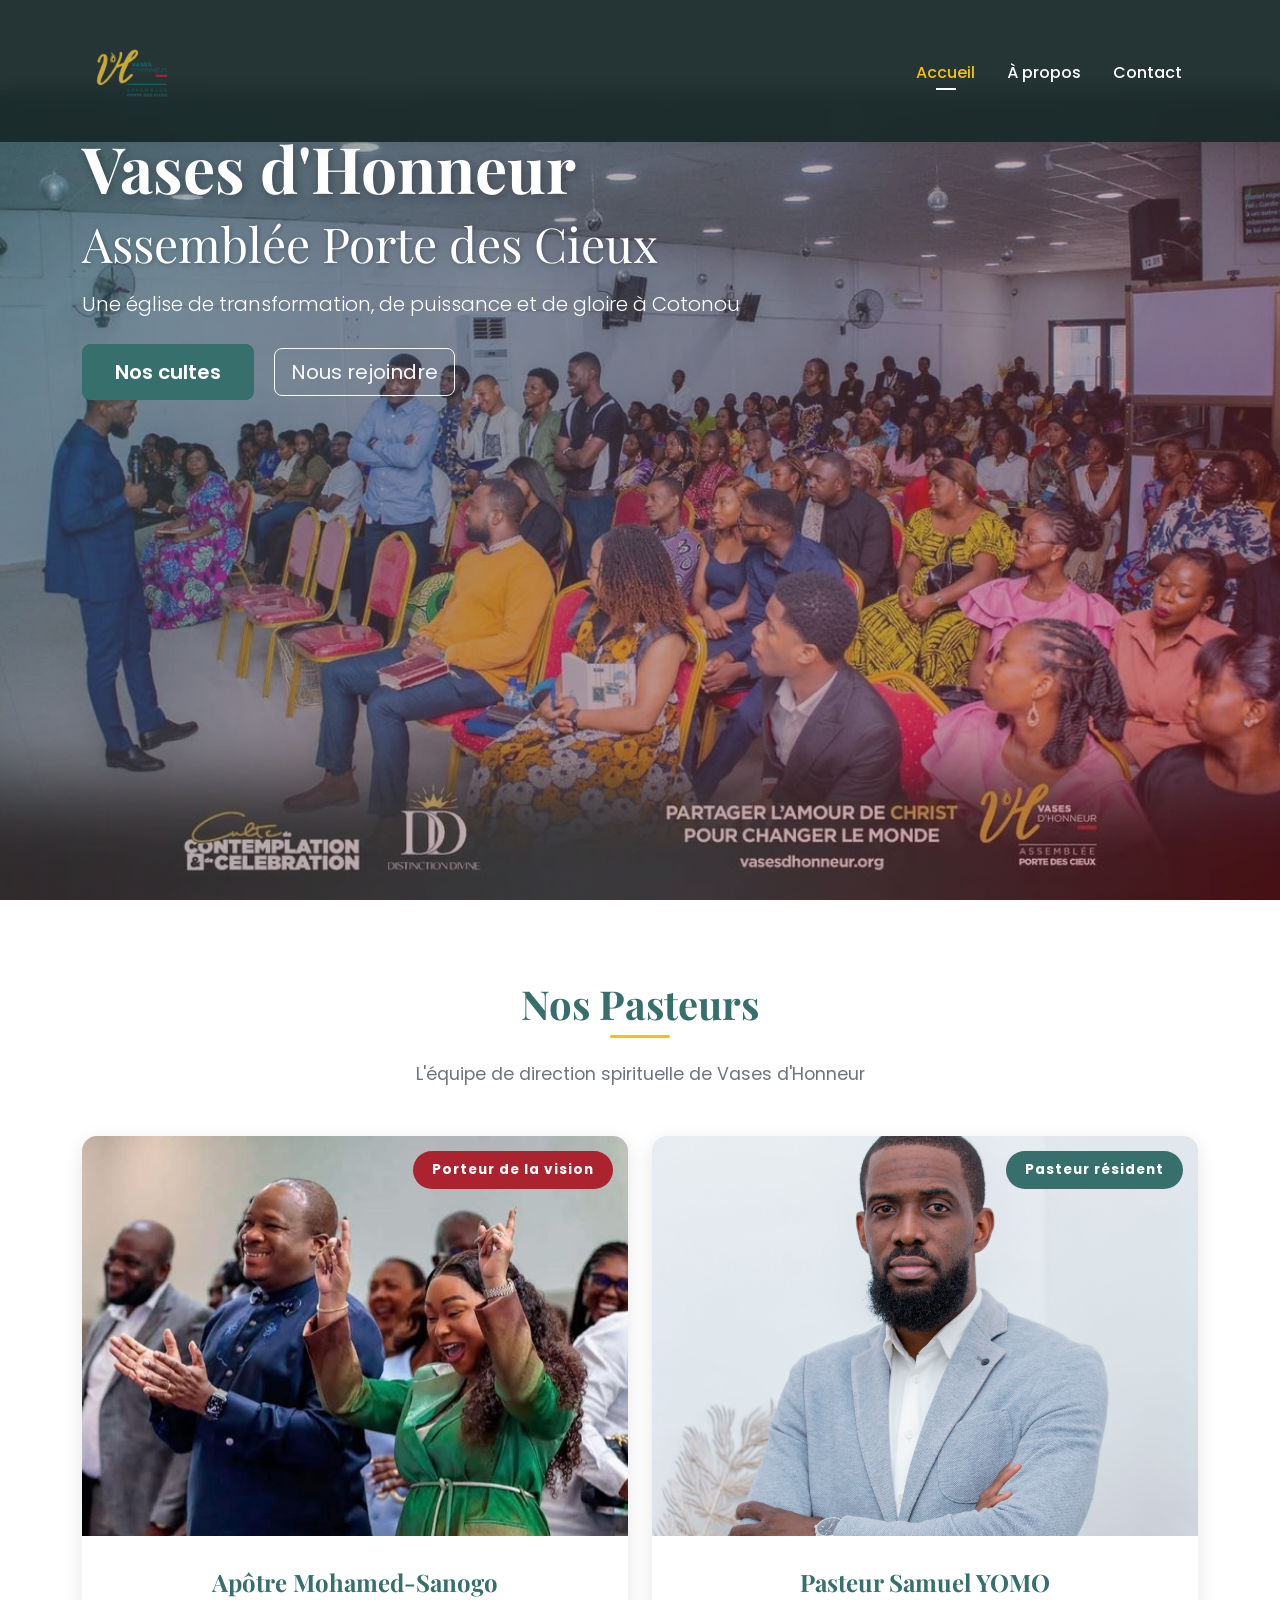
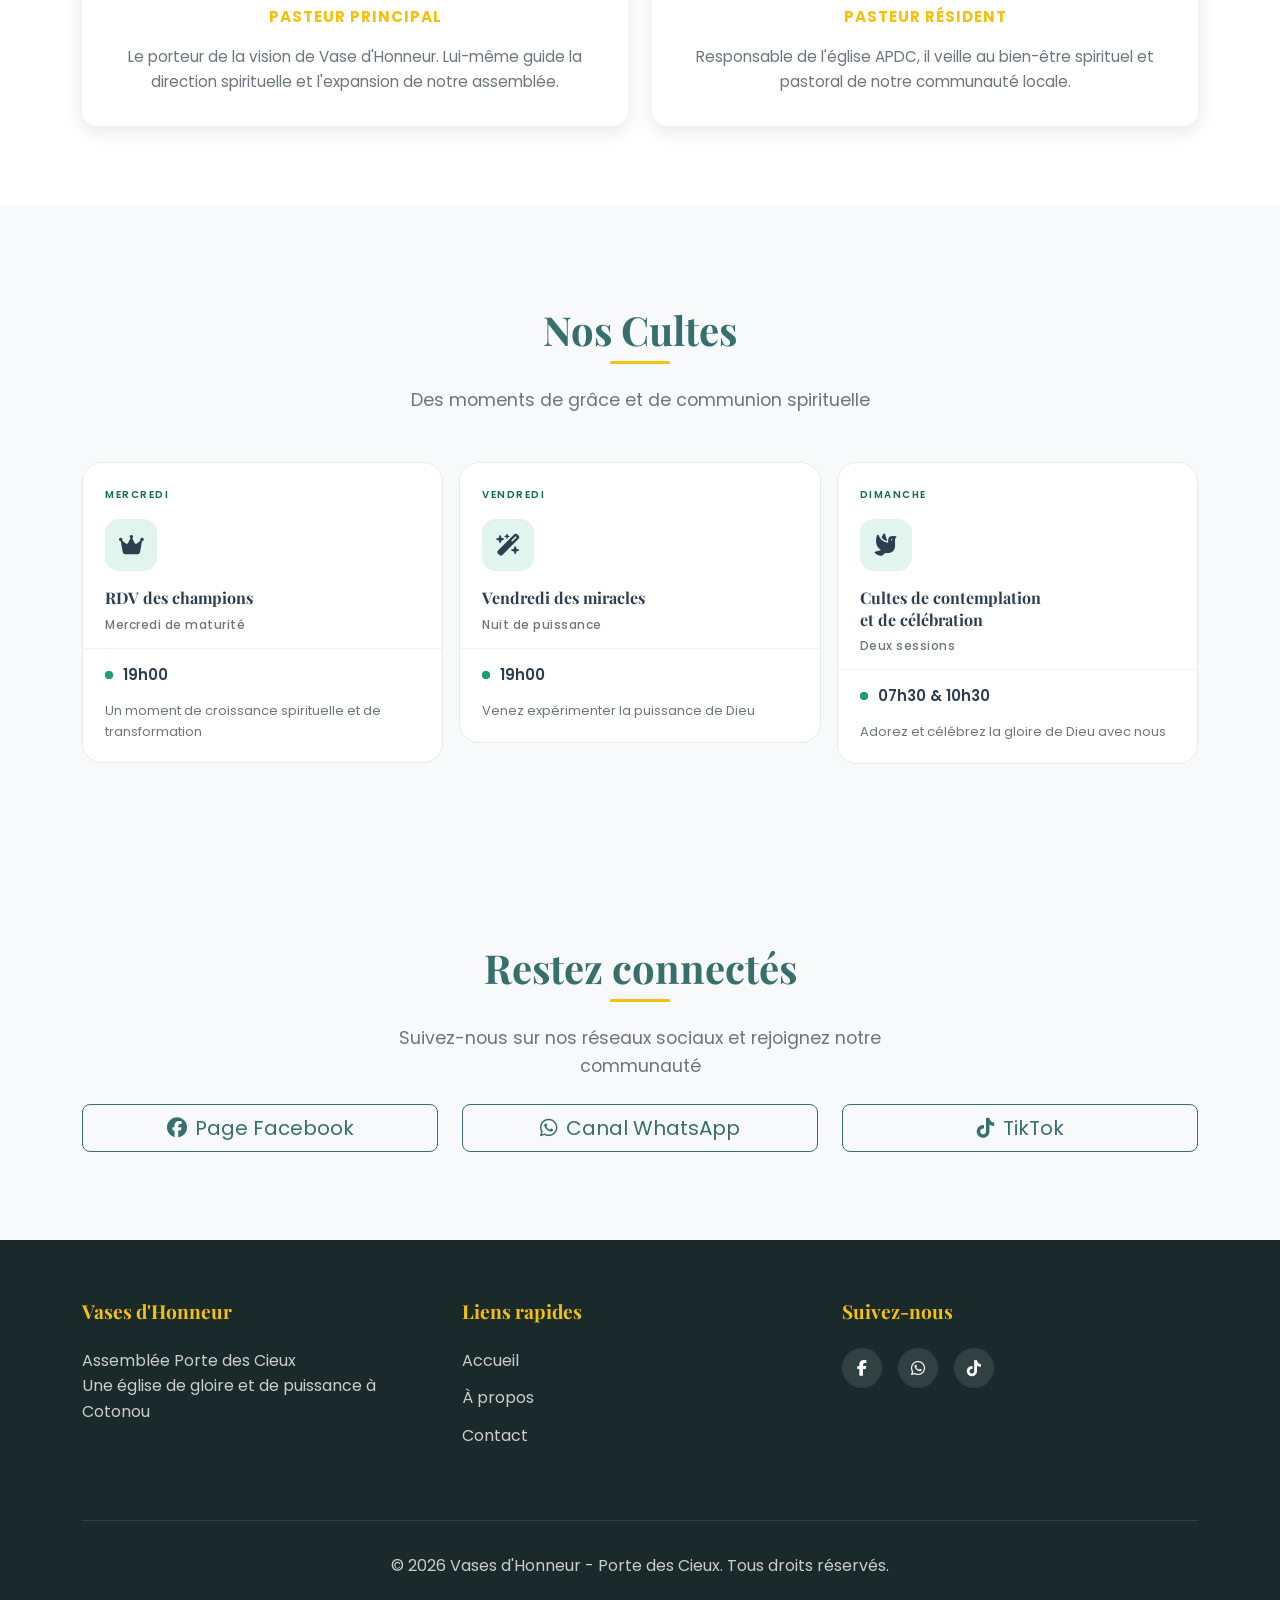
==== commit 2d08a0d9: "refonte du site" ====
--- a/index.html
+++ b/index.html
@@ -3,7 +3,7 @@
 <head>
     <meta charset="UTF-8">
     <meta name="viewport" content="width=device-width, initial-scale=1.0, shrink-to-fit=no">
-    <title>Vase d'Honneur | Porte des Cieux - Cotonou</title>
+    <title>Vases d'Honneur | Porte des Cieux - Cotonou</title>
     
     <!-- Bootstrap 5 CSS + Icons + Font Awesome -->
     <link href="https://cdn.jsdelivr.net/npm/bootstrap@5.3.2/dist/css/bootstrap.min.css" rel="stylesheet">
@@ -20,7 +20,7 @@
         <div class="container">
             <a class="navbar-brand" href="index.html">
                 <!-- <i class="fas fa-church me-2"></i>
-                <span>Vase d'Honneur</span>
+                <span>Vases d'Honneur</span>
                 <small>Porte des Cieux</small> -->
                 <img src="images/logo.png" width="100px" alt="Logo Vase d'Honneur" class="logo">  
             </a>
@@ -42,8 +42,8 @@
         <div class="container h-100">
             <div class="row h-100 align-items-center pb-5">
                 <div class="col-lg-8 text-white">
-                    <h1 class="display-3 fw-bold animate-fade-up">Vase d'Honneur</h1>
-                    <h2 class="display-5 mb-3 animate-fade-up animation-delay-1">Assemblé Porte des Cieux</h2>
+                    <h1 class="display-3 fw-bold animate-fade-up">Vases d'Honneur</h1>
+                    <h2 class="display-5 mb-3 animate-fade-up animation-delay-1">Assemblée Porte des Cieux</h2>
                     <p class="lead mb-4 animate-fade-up animation-delay-2">Une église de transformation, de puissance et de gloire à Cotonou</p>
                     <div class="animate-fade-up animation-delay-3">
                         <a href="#cultes" class="btn btn-primary btn-lg me-3">Nos cultes</a>
@@ -59,7 +59,7 @@
         <div class="container">
             <div class="text-center mb-5">
                 <h2 class="section-title">Nos Pasteurs</h2>
-                <p class="section-subtitle">L'équipe de direction spirituelle de Vase d'Honneur</p>
+                <p class="section-subtitle">L'équipe de direction spirituelle de Vases d'Honneur</p>
             </div>
             <div class="row g-4">
                 <!-- Pasteur Principal -->
@@ -186,17 +186,17 @@
                 <p class="section-subtitle">Suivez-nous sur nos réseaux sociaux et rejoignez notre communauté</p>
                 <div class="row justify-content-center mt-4">
                     <div class="col-md-4">
-                        <a href="#" class="btn btn-outline-primary btn-lg mb-2 w-100">
+                        <a href="https://www.facebook.com/share/1CFvWusVqo/?mibextid=wwXIfr" class="btn btn-outline-primary btn-lg mb-2 w-100">
                             <i class="fab fa-facebook me-2"></i>Page Facebook
                         </a>
                     </div>
                     <div class="col-md-4">
-                        <a href="#" class="btn btn-outline-primary btn-lg mb-2 w-100">
+                        <a href="https://whatsapp.com/channel/0029VbBqDxdKGGGEKMHJld2p" class="btn btn-outline-primary btn-lg mb-2 w-100">
                             <i class="fab fa-whatsapp me-2"></i>Canal WhatsApp
                         </a>
                     </div>
                     <div class="col-md-4">
-                        <a href="#" class="btn btn-outline-primary btn-lg mb-2 w-100">
+                        <a href="https://www.tiktok.com/@vasesdhonneurcotonou?_r=1&_t=ZS-95o9KY9LDNJ" class="btn btn-outline-primary btn-lg mb-2 w-100">
                             <i class="fab fa-tiktok me-2"></i>TikTok
                         </a>
                     </div>
@@ -210,8 +210,8 @@
         <div class="container">
             <div class="row">
                 <div class="col-md-4 mb-4">
-                    <h5>Vase d'Honneur</h5>
-                    <p>Assemblé Porte des Cieux<br>Une église de gloire et de puissance à Cotonou</p>
+                    <h5>Vases d'Honneur</h5>
+                    <p>Assemblée Porte des Cieux<br>Une église de gloire et de puissance à Cotonou</p>
                 </div>
                 <div class="col-md-4 mb-4">
                     <h5>Liens rapides</h5>
@@ -219,53 +219,24 @@
                         <li><a href="index.html">Accueil</a></li>
                         <li><a href="a-propos.html">À propos</a></li>
                         <li><a href="contact.html">Contact</a></li>
-                        <li><a href="#" data-bs-toggle="modal" data-bs-target="#inscriptionModal">Académie</a></li>
                     </ul>
                 </div>
                 <div class="col-md-4 mb-4">
                     <h5>Suivez-nous</h5>
                     <div class="social-links">
-                        <a href="#"><i class="fab fa-facebook-f"></i></a>
-                        <a href="#"><i class="fab fa-youtube"></i></a>
-                        <a href="#"><i class="fab fa-whatsapp"></i></a>
-                        <a href="#"><i class="fab fa-instagram"></i></a>
+                        <a href="https://www.facebook.com/share/1CFvWusVqo/?mibextid=wwXIfr"><i class="fab fa-facebook-f"></i></a>
+                        <a href="https://whatsapp.com/channel/0029VbBqDxdKGGGEKMHJld2p"><i class="fab fa-whatsapp"></i></a>
+                        <a href="https://www.tiktok.com/@vasesdhonneurcotonou?_r=1&_t=ZS-95o9KY9LDNJ"><i class="fab fa-tiktok"></i></a>
                     </div>
                 </div>
             </div>
             <div class="footer-bottom">
-                <p>&copy; 2025 Vase d'Honneur - Porte des Cieux. Tous droits réservés.</p>
+                <p>&copy; 2026 Vases d'Honneur - Porte des Cieux. Tous droits réservés.</p>
             </div>
         </div>
     </footer>
 
-    <!-- Modal d'inscription Académie -->
-    <div class="modal fade" id="inscriptionModal" tabindex="-1">
-        <div class="modal-dialog">
-            <div class="modal-content">
-                <div class="modal-header">
-                    <h5 class="modal-title">Inscription Académie Vase d'Honneur</h5>
-                    <button type="button" class="btn-close" data-bs-dismiss="modal"></button>
-                </div>
-                <div class="modal-body">
-                    <form>
-                        <div class="mb-3">
-                            <label class="form-label">Nom complet</label>
-                            <input type="text" class="form-control" required>
-                        </div>
-                        <div class="mb-3">
-                            <label class="form-label">Email</label>
-                            <input type="email" class="form-control">
-                        </div>
-                        <div class="mb-3">
-                            <label class="form-label">Téléphone</label>
-                            <input type="tel" class="form-control" required>
-                        </div>
-                        <button type="submit" class="btn btn-primary w-100">Soumettre ma candidature</button>
-                    </form>
-                </div>
-            </div>
-        </div>
-    </div>
+
 
     <!-- Bootstrap JS -->
     <script src="https://cdn.jsdelivr.net/npm/bootstrap@5.3.2/dist/js/bootstrap.bundle.min.js"></script>
--- a/css/style.css
+++ b/css/style.css
@@ -109,7 +109,7 @@
     background-position: center;
     background-attachment: fixed;
     position: relative;
-    margin-top: 76px;
+    margin-top: 90px;
 }
 
 .hero h1 {
@@ -1151,6 +1151,12 @@
 }
 
 /* ========== RESPONSIVE ========== */
+@media (min-width: 992px) {
+    .hero {
+        padding-top: 2.5rem;
+    }
+}
+
 @media (max-width: 992px) {
     .hero h1 {
         font-size: 2.5rem;
@@ -1252,9 +1258,33 @@
     }
 }
 
+@media (max-width: 768px) {
+    .hero {
+        padding-top: 4rem;
+        min-height: 75vh;
+    }
+    
+    .hero h1 {
+        font-size: 2.5rem;
+    }
+    
+    .hero h2 {
+        font-size: 1.8rem;
+    }
+}
+
 @media (max-width: 576px) {
     .hero {
         min-height: 70vh;
+        padding-top: 5rem;
+    }
+    
+    .hero h1 {
+        font-size: 2rem;
+    }
+    
+    .hero h2 {
+        font-size: 1.3rem;
     }
     
     .hero .btn {
@@ -1506,4 +1536,42 @@
     .verset-badge {
         font-size: 0.7rem;
     }
-}+}
+
+
+/* Reset du lien */
+.navbar .nav-link {
+    position: relative;
+    display: inline-block; /* IMPORTANT */
+    padding-bottom: 5px;
+}
+
+/* Petit trait */
+.navbar .nav-link::after {
+    content: "";
+    position: absolute;
+    left: 50%;
+    bottom: 0;
+    width: 0;
+    height: 2px;
+    background-color: #fff; /* ou ta couleur */
+    transition: all 0.3s ease;
+    transform: translateX(-50%);
+}
+
+/* Hover effet */
+.navbar .nav-link:hover::after,
+.navbar .nav-link.active::after {
+    width: 20px; /* taille du petit trait */
+}
+
+@media (max-width: 991px) {
+    .navbar-nav {
+        text-align: center;
+    }
+
+    .navbar .nav-link {
+        display: inline-block;
+    }
+}
+
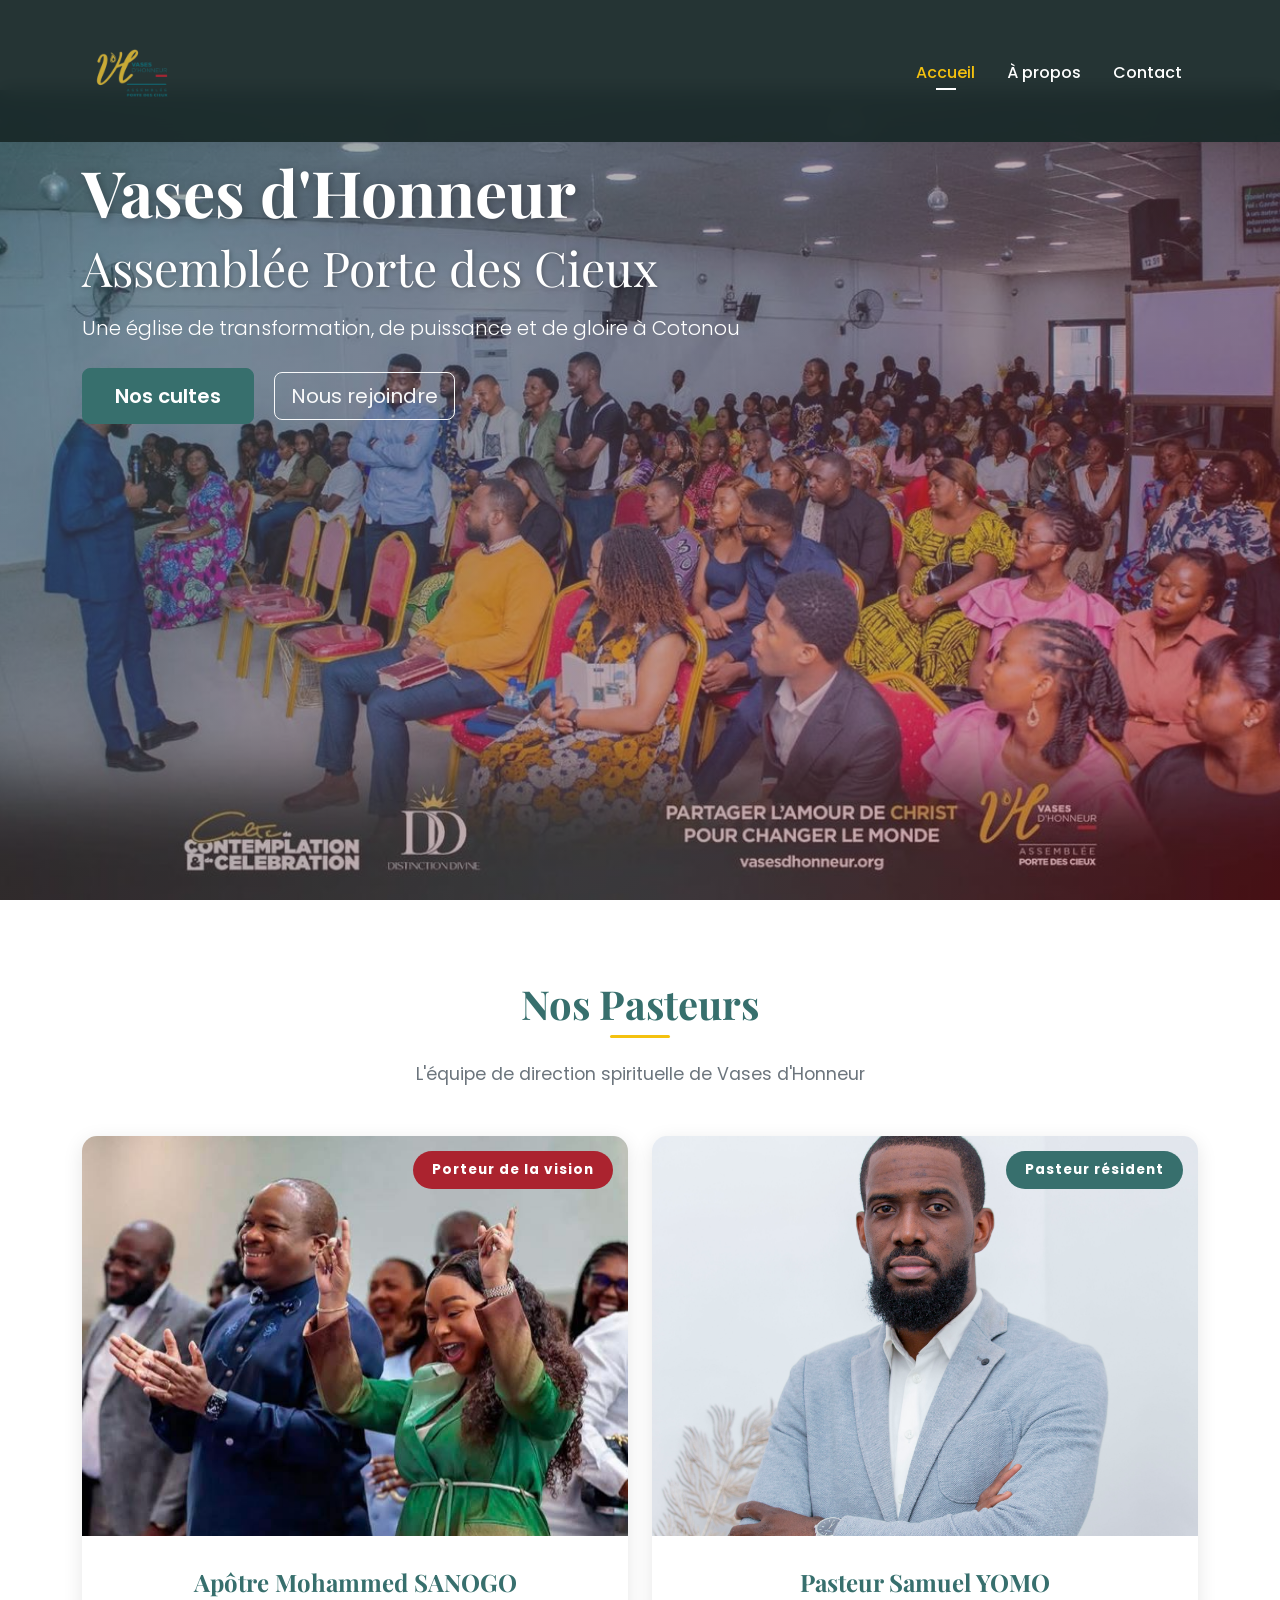
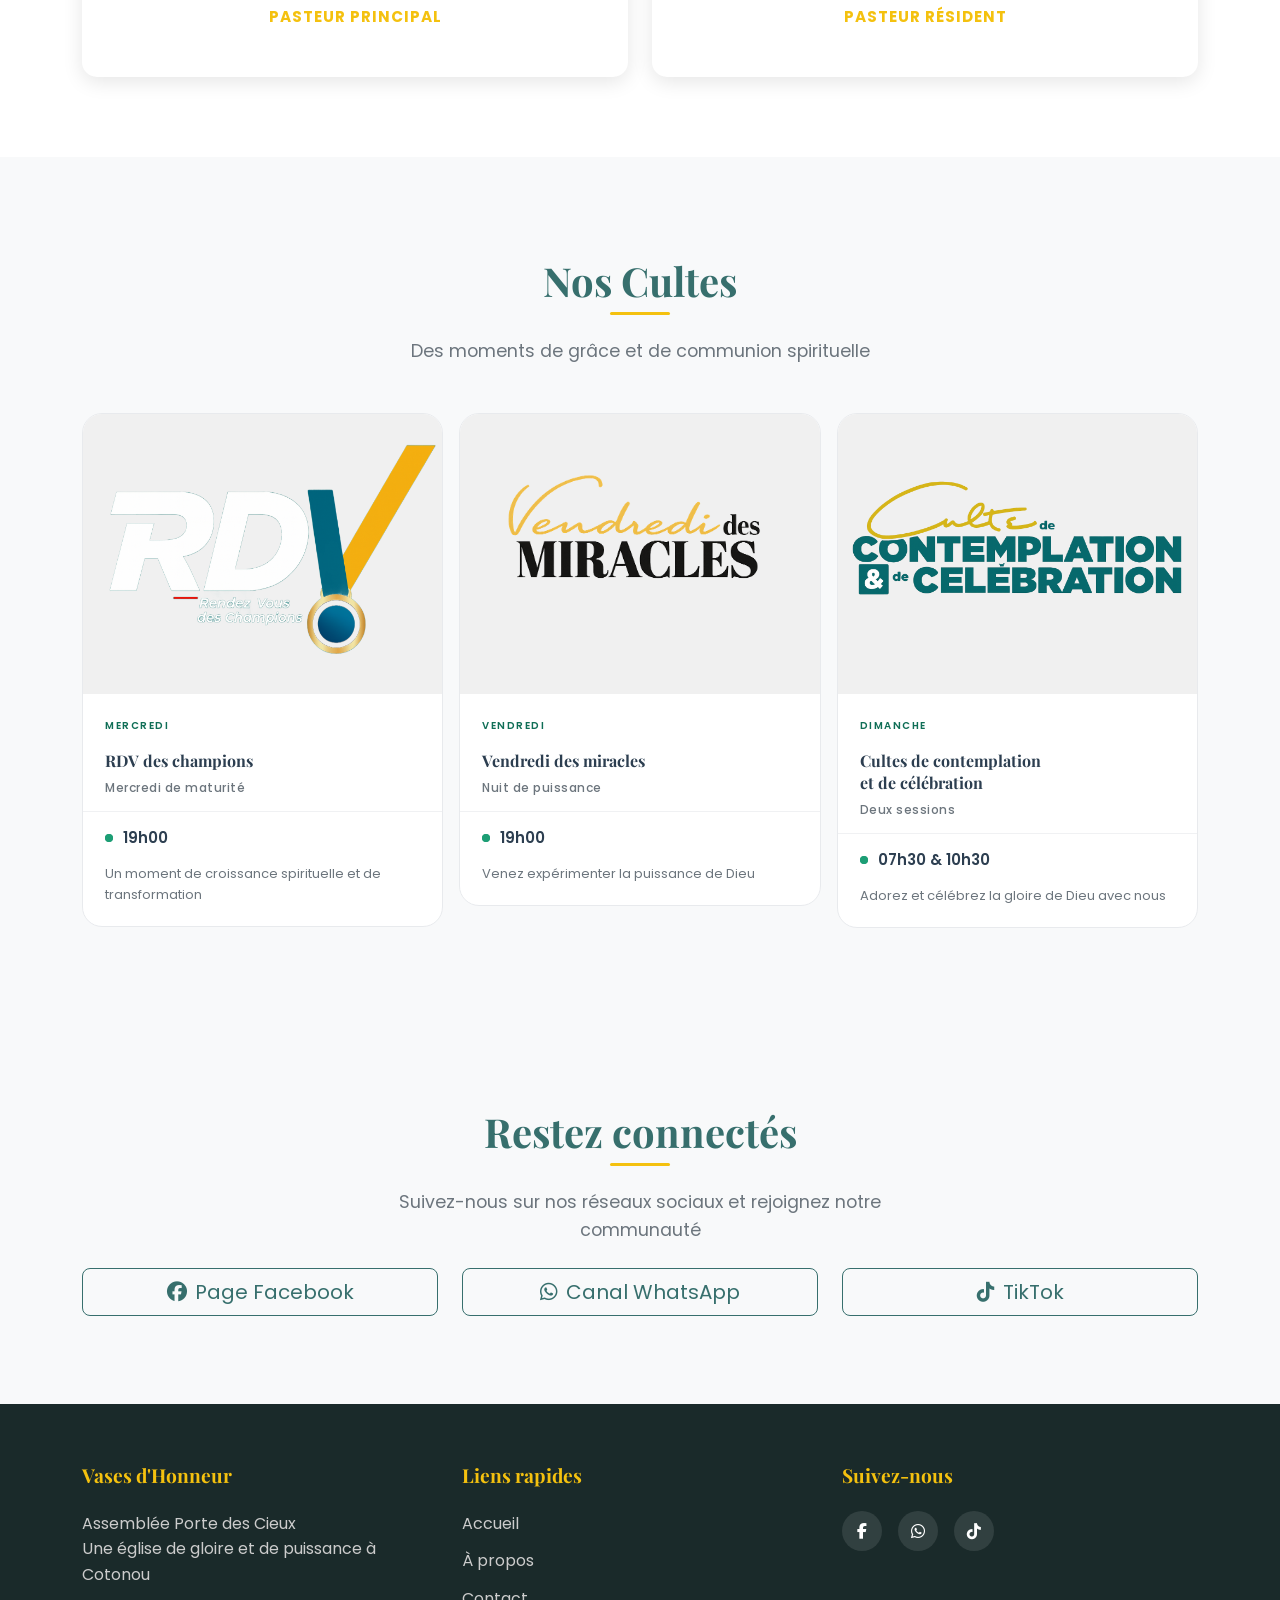
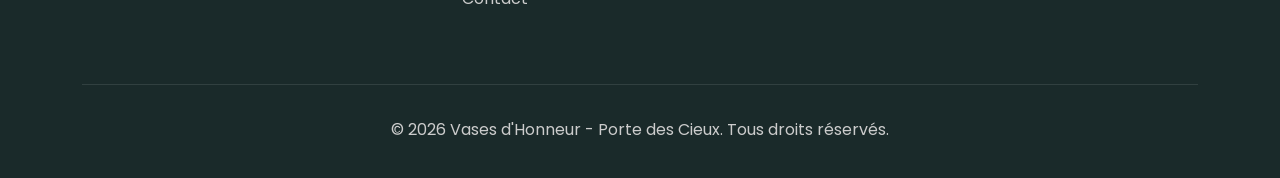
==== commit ee8e12df: "revu du site" ====
--- a/index.html
+++ b/index.html
@@ -66,16 +66,16 @@
                 <div class="col-lg-6">
                     <div class="card-pasteur">
                         <div class="pasteur-image-wrapper">
-                            <img src="images/pasteur-mohamed-sanogo.jpeg" alt="Apôtre Mohamed-Sanogo" class="pasteur-image">
+                            <img src="images/pasteur-mohamed-sanogo.jpeg" alt="Apôtre Mohammed-Sanogo" class="pasteur-image">
                             <div class="pasteur-badge badge-principal">Porteur de la vision</div>
                         </div>
                         <div class="pasteur-info">
-                            <h3 class="pasteur-name">Apôtre Mohamed-Sanogo</h3>
+                            <h3 class="pasteur-name">Apôtre Mohammed SANOGO</h3>
                             <p class="pasteur-titre">Pasteur Principal</p>
-                            <p class="pasteur-description">
-                                <!-- <i class="fas fa-star me-2"></i> -->
+                            <!-- <p class="pasteur-description">
+                                <i class="fas fa-star me-2"></i>
                                 Le porteur de la vision de Vase d'Honneur. Lui-même guide la direction spirituelle et l'expansion de notre assemblée.
-                            </p>
+                            </p> -->
                         </div>
                     </div>
                 </div>
@@ -89,10 +89,10 @@
                         <div class="pasteur-info">
                             <h3 class="pasteur-name">Pasteur Samuel YOMO</h3>
                             <p class="pasteur-titre">Pasteur Résident</p>
-                            <p class="pasteur-description">
-                                <!-- <i class="fas fa-heart me-2"></i> -->
+                            <!-- <p class="pasteur-description">
+                                <i class="fas fa-heart me-2"></i>
                                 Responsable de l'église APDC, il veille au bien-être spirituel et pastoral de notre communauté locale.
-                            </p>
+                            </p> -->
                         </div>
                     </div>
                 </div>
@@ -113,13 +113,13 @@
                     <!-- Carte Mercredi -->
                     <div class="col-lg-4 col-md-6">
                         <div class="card-culte-modern">
+                            <div class="culte-image-wrapper">
+                                <img src="images/rdv-champion.png" alt="RDV des champions" class="culte-image">
+                            </div>
                             <div class="card-culte-background"></div>
                             <div class="card-culte-halo"></div>
                             <div class="card-culte-content">
                                 <div class="culte-jour-badge">Mercredi</div>
-                                <div class="culte-icon">
-                                    <i class="fas fa-crown"></i>
-                                </div>
                                 <h3 class="culte-titre">RDV des champions</h3>
                                 <p class="culte-sous-titre">Mercredi de maturité</p>
                                 <div class="culte-heure-bloc">
@@ -135,13 +135,13 @@
                     <!-- Carte Vendredi -->
                     <div class="col-lg-4 col-md-6">
                         <div class="card-culte-modern">
+                            <div class="culte-image-wrapper">
+                                <img src="images/vendredi-miracle.png" alt="Vendredi des miracles" class="culte-image">
+                            </div>
                             <div class="card-culte-background variant-gold"></div>
                             <div class="card-culte-halo halo-gold"></div>
                             <div class="card-culte-content">
                                 <div class="culte-jour-badge badge-gold">Vendredi</div>
-                                <div class="culte-icon icon-gold">
-                                    <i class="fas fa-wand-magic-sparkles"></i>
-                                </div>
                                 <h3 class="culte-titre">Vendredi des miracles</h3>
                                 <p class="culte-sous-titre">Nuit de puissance</p>
                                 <div class="culte-heure-bloc">
@@ -157,13 +157,13 @@
                     <!-- Carte Dimanche -->
                     <div class="col-lg-4 col-md-6">
                         <div class="card-culte-modern">
+                            <div class="culte-image-wrapper">
+                                <img src="images/culte.png" alt="Cultes de contemplation et de célébration" class="culte-image">
+                            </div>
                             <div class="card-culte-background variant-green"></div>
                             <div class="card-culte-halo halo-green"></div>
                             <div class="card-culte-content">
                                 <div class="culte-jour-badge badge-green">Dimanche</div>
-                                <div class="culte-icon icon-green">
-                                    <i class="fas fa-dove"></i>
-                                </div>
                                 <h3 class="culte-titre">Cultes de contemplation<br>et de célébration</h3>
                                 <p class="culte-sous-titre">Deux sessions</p>
                                 <div class="culte-heure-bloc">
--- a/css/style.css
+++ b/css/style.css
@@ -214,6 +214,28 @@
     transform: translateY(-6px);
     box-shadow: 0 16px 40px rgba(0, 0, 0, 0.08);
     border-color: #d0d3d8;
+}
+
+/* Image wrapper pour les affiches */
+.culte-image-wrapper {
+    width: 100%;
+    height: 280px;
+    overflow: hidden;
+    background: #f0f0f0;
+    display: flex;
+    align-items: center;
+    justify-content: center;
+}
+
+.culte-image {
+    width: 100%;
+    height: 100%;
+    object-fit: cover;
+    transition: transform 0.3s ease;
+}
+
+.card-culte-modern:hover .culte-image {
+    transform: scale(1.05);
 }
 
 /* --- Bande colorée en haut --- */
@@ -272,7 +294,7 @@
 
 /* --- Icône --- */
 .culte-icon {
-    display: flex;
+    display: none;
     align-items: center;
     justify-content: center;
     width: 52px;
@@ -1153,11 +1175,14 @@
 /* ========== RESPONSIVE ========== */
 @media (min-width: 992px) {
     .hero {
-        padding-top: 2.5rem;
+        padding-top: 4rem;
     }
 }
 
 @media (max-width: 992px) {
+    .hero{
+        padding-top: 4rem;
+    }
     .hero h1 {
         font-size: 2.5rem;
     }
@@ -1190,7 +1215,7 @@
     
     .hero {
         text-align: center;
-        margin-top: 66px;
+        margin-top: 90px;
     }
     
     .hero h1 {
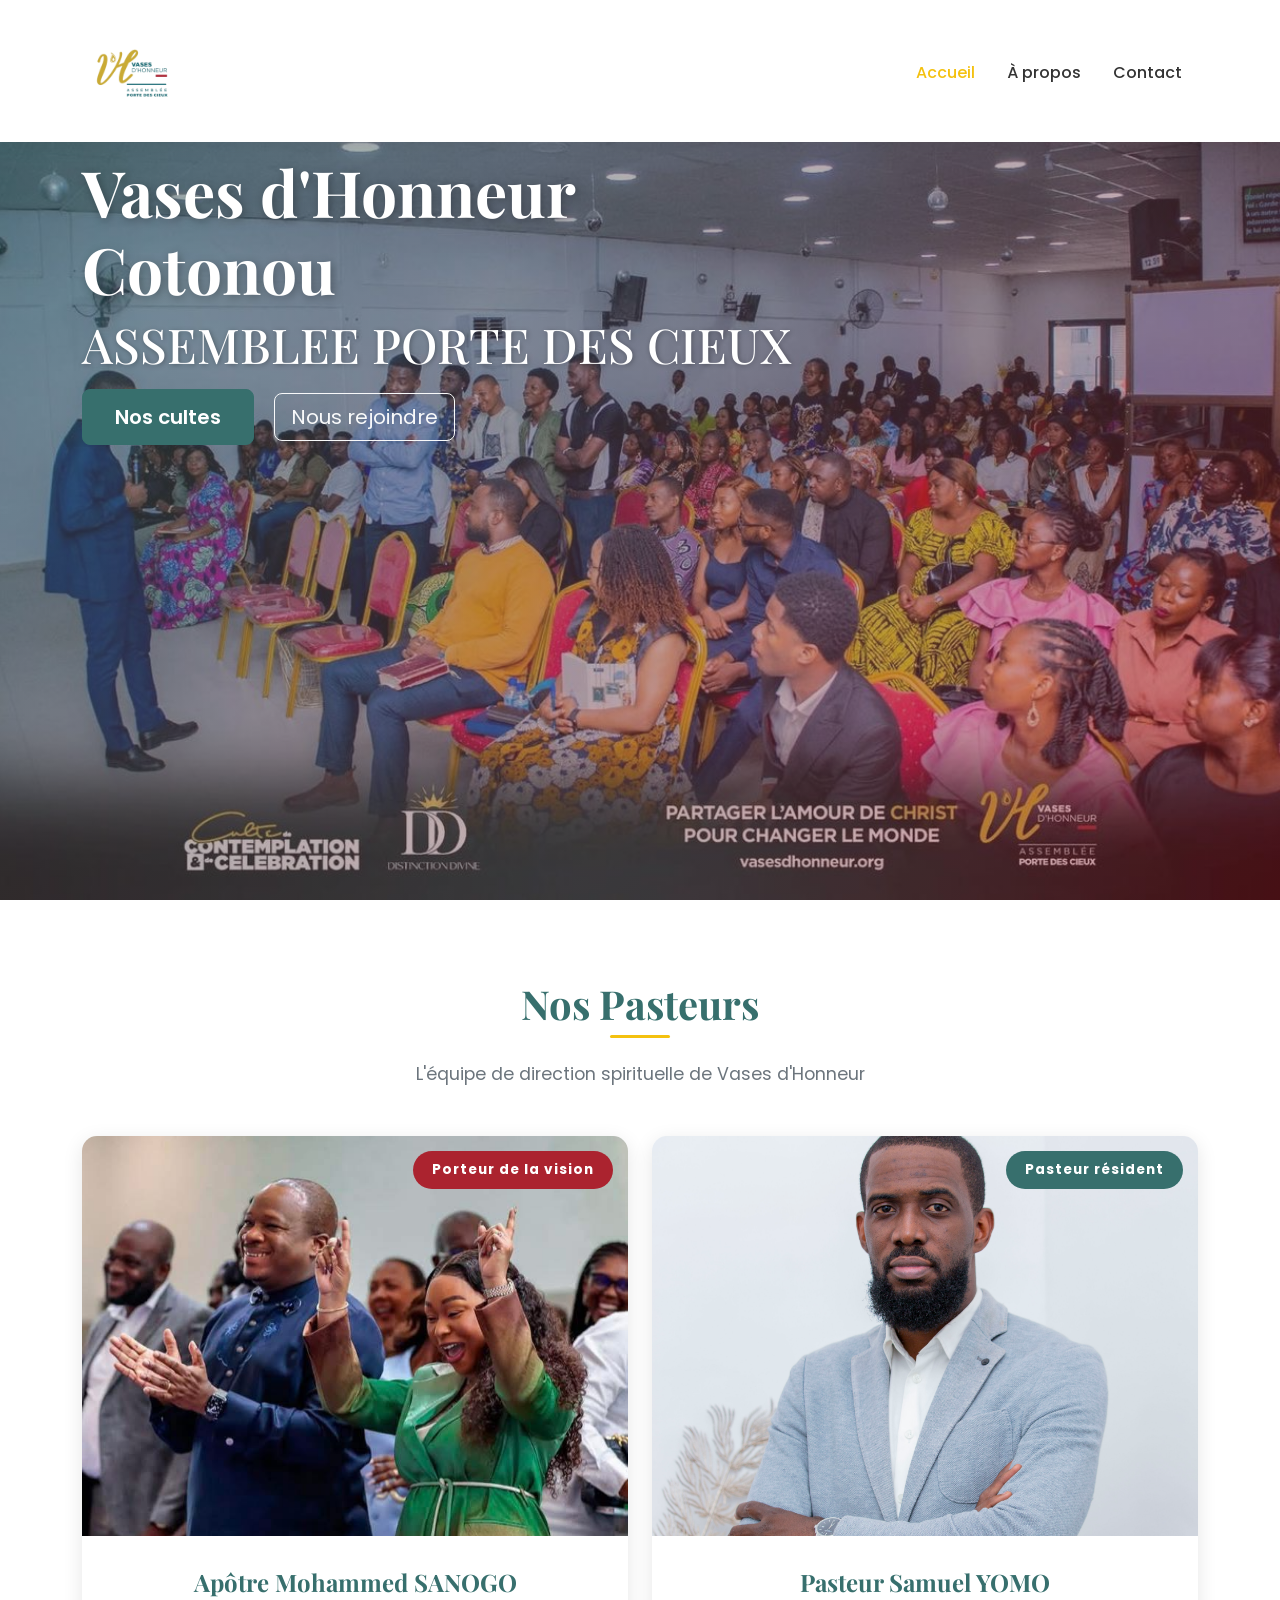
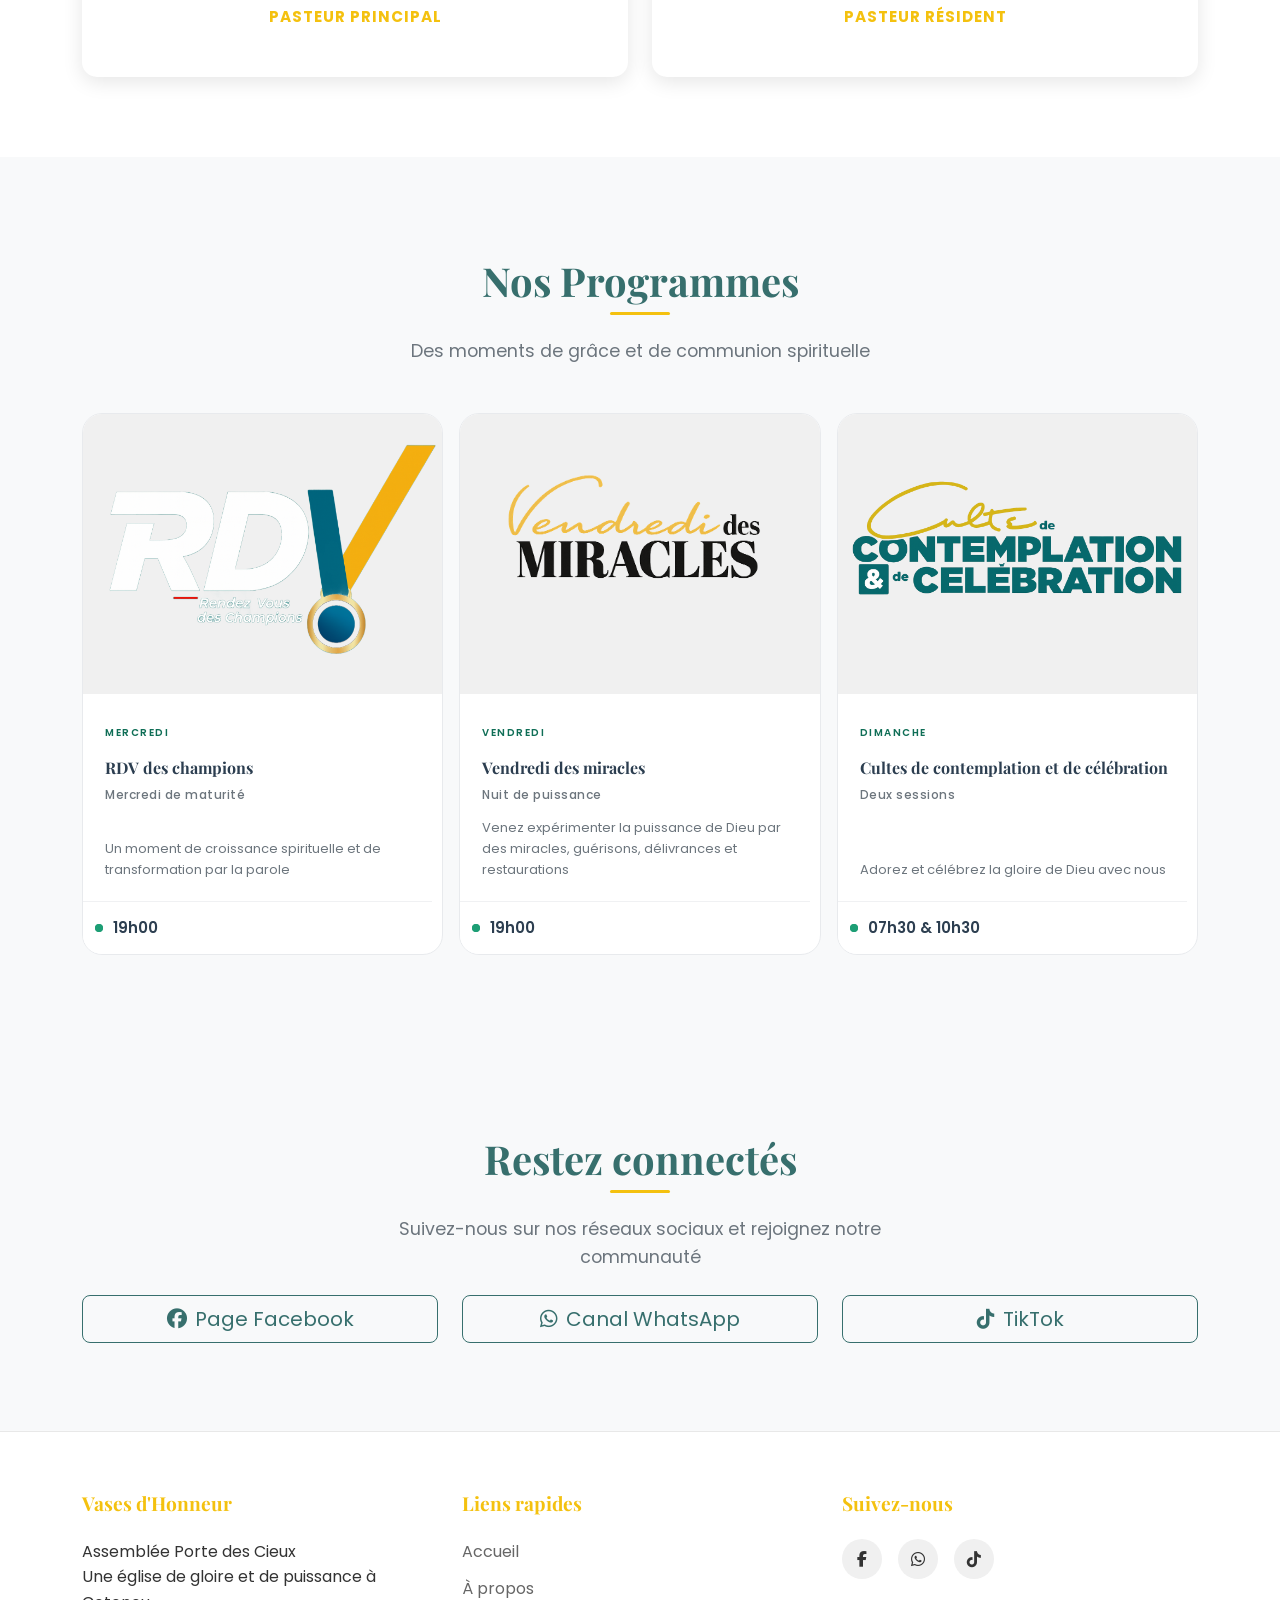
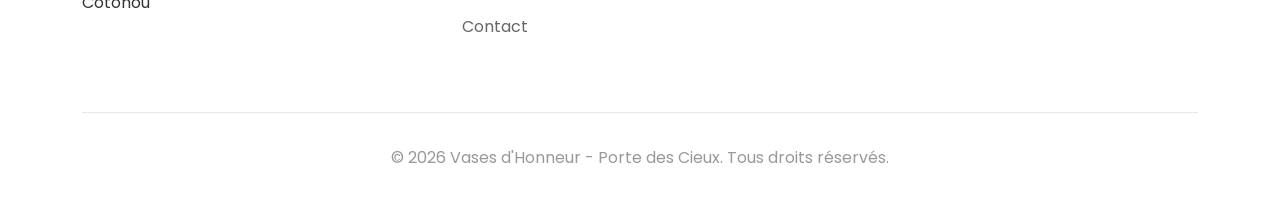
==== commit c0aa1afc: "revu des couleurs" ====
--- a/index.html
+++ b/index.html
@@ -42,9 +42,9 @@
         <div class="container h-100">
             <div class="row h-100 align-items-center pb-5">
                 <div class="col-lg-8 text-white">
-                    <h1 class="display-3 fw-bold animate-fade-up">Vases d'Honneur</h1>
-                    <h2 class="display-5 mb-3 animate-fade-up animation-delay-1">Assemblée Porte des Cieux</h2>
-                    <p class="lead mb-4 animate-fade-up animation-delay-2">Une église de transformation, de puissance et de gloire à Cotonou</p>
+                    <h1 class="display-3 fw-bold animate-fade-up">Vases d'Honneur Cotonou</h1>
+                    <h2 class="display-5 mb-3 animate-fade-up animation-delay-1">ASSEMBLEE PORTE DES CIEUX</h2>
+                    <!-- <p class="lead mb-4 animate-fade-up animation-delay-2">Une église de transformation, de puissance et de gloire à Cotonou</p> -->
                     <div class="animate-fade-up animation-delay-3">
                         <a href="#cultes" class="btn btn-primary btn-lg me-3">Nos cultes</a>
                         <a href="contact.html" class="btn btn-outline-light btn-lg">Nous rejoindre</a>
@@ -103,81 +103,85 @@
     <!-- ========== SECTIONS PRINCIPALES ========== -->
     <main>
         <!-- Section Heures de culte -->
-        <section id="cultes" class="cultes-section">
-            <div class="container">
-                <div class="text-center mb-5">
-                    <h2 class="section-title">Nos Cultes</h2>
-                    <p class="section-subtitle">Des moments de grâce et de communion spirituelle</p>
-                </div>
-                <div class="row g-4">
-                    <!-- Carte Mercredi -->
-                    <div class="col-lg-4 col-md-6">
-                        <div class="card-culte-modern">
-                            <div class="culte-image-wrapper">
-                                <img src="images/rdv-champion.png" alt="RDV des champions" class="culte-image">
-                            </div>
-                            <div class="card-culte-background"></div>
-                            <div class="card-culte-halo"></div>
-                            <div class="card-culte-content">
-                                <div class="culte-jour-badge">Mercredi</div>
-                                <h3 class="culte-titre">RDV des champions</h3>
-                                <p class="culte-sous-titre">Mercredi de maturité</p>
-                                <div class="culte-heure-bloc">
-                                    <i class="fas fa-clock"></i>
-                                    <span>19h00</span>
-                                </div>
-                                <p class="culte-description">Un moment de croissance spirituelle et de transformation</p>
-                            </div>
-                            <div class="card-culte-footer"></div>
-                        </div>
-                    </div>
-
-                    <!-- Carte Vendredi -->
-                    <div class="col-lg-4 col-md-6">
-                        <div class="card-culte-modern">
-                            <div class="culte-image-wrapper">
-                                <img src="images/vendredi-miracle.png" alt="Vendredi des miracles" class="culte-image">
-                            </div>
-                            <div class="card-culte-background variant-gold"></div>
-                            <div class="card-culte-halo halo-gold"></div>
-                            <div class="card-culte-content">
-                                <div class="culte-jour-badge badge-gold">Vendredi</div>
-                                <h3 class="culte-titre">Vendredi des miracles</h3>
-                                <p class="culte-sous-titre">Nuit de puissance</p>
-                                <div class="culte-heure-bloc">
-                                    <i class="fas fa-clock"></i>
-                                    <span>19h00</span>
-                                </div>
-                                <p class="culte-description">Venez expérimenter la puissance de Dieu</p>
-                            </div>
-                            <div class="card-culte-footer"></div>
-                        </div>
-                    </div>
-
-                    <!-- Carte Dimanche -->
-                    <div class="col-lg-4 col-md-6">
-                        <div class="card-culte-modern">
-                            <div class="culte-image-wrapper">
-                                <img src="images/culte.png" alt="Cultes de contemplation et de célébration" class="culte-image">
-                            </div>
-                            <div class="card-culte-background variant-green"></div>
-                            <div class="card-culte-halo halo-green"></div>
-                            <div class="card-culte-content">
-                                <div class="culte-jour-badge badge-green">Dimanche</div>
-                                <h3 class="culte-titre">Cultes de contemplation<br>et de célébration</h3>
-                                <p class="culte-sous-titre">Deux sessions</p>
-                                <div class="culte-heure-bloc">
-                                    <i class="fas fa-clock"></i>
-                                    <span>07h30 & 10h30</span>
-                                </div>
-                                <p class="culte-description">Adorez et célébrez la gloire de Dieu avec nous</p>
-                            </div>
-                            <div class="card-culte-footer"></div>
-                        </div>
-                    </div>
-                </div>
-            </div>
-        </section>
+        <!-- Section Heures de culte -->
+<section id="cultes" class="cultes-section">
+    <div class="container">
+        <div class="text-center mb-5">
+            <h2 class="section-title">Nos Programmes</h2>
+            <p class="section-subtitle">Des moments de grâce et de communion spirituelle</p>
+        </div>
+        <div class="row g-4">
+            <!-- Carte Mercredi -->
+            <div class="col-lg-4 col-md-6 d-flex">
+                <div class="card-culte-modern w-100">
+                    <div class="culte-image-wrapper">
+                        <img src="images/rdv-champion.png" alt="RDV des champions" class="culte-image">
+                    </div>
+                    <div class="card-culte-content">
+                        <div>
+                            <div class="culte-jour-badge">Mercredi</div>
+                            <h3 class="culte-titre">RDV des champions</h3>
+                            <p class="culte-sous-titre">Mercredi de maturité</p>
+                        </div>
+                        <div>
+                            <p class="culte-description">Un moment de croissance spirituelle et de transformation par la parole</p>
+                        </div>
+                    </div>
+                    <div class="culte-heure-bloc">
+                        <i class="fas fa-clock"></i>
+                        <span>19h00</span>
+                    </div>
+                </div>
+            </div>
+
+            <!-- Carte Vendredi -->
+            <div class="col-lg-4 col-md-6 d-flex">
+                <div class="card-culte-modern w-100">
+                    <div class="culte-image-wrapper">
+                        <img src="images/vendredi-miracle.png" alt="Vendredi des miracles" class="culte-image">
+                    </div>
+                    <div class="card-culte-content">
+                        <div>
+                            <div class="culte-jour-badge">Vendredi</div>
+                            <h3 class="culte-titre">Vendredi des miracles</h3>
+                            <p class="culte-sous-titre">Nuit de puissance</p>
+                        </div>
+                        <div>
+                            <p class="culte-description">Venez expérimenter la puissance de Dieu par des miracles, guérisons, délivrances et restaurations</p>
+                        </div>
+                    </div>
+                    <div class="culte-heure-bloc">
+                        <i class="fas fa-clock"></i>
+                        <span>19h00</span>
+                    </div>
+                </div>
+            </div>
+
+            <!-- Carte Dimanche -->
+            <div class="col-lg-4 col-md-6 d-flex">
+                <div class="card-culte-modern w-100">
+                    <div class="culte-image-wrapper">
+                        <img src="images/culte.png" alt="Cultes de contemplation et de célébration" class="culte-image">
+                    </div>
+                    <div class="card-culte-content">
+                        <div>
+                            <div class="culte-jour-badge">Dimanche</div>
+                            <h3 class="culte-titre">Cultes de contemplation et de célébration</h3>
+                            <p class="culte-sous-titre">Deux sessions</p>
+                        </div>
+                        <div>
+                            <p class="culte-description">Adorez et célébrez la gloire de Dieu avec nous</p>
+                        </div>
+                    </div>
+                    <div class="culte-heure-bloc">
+                        <i class="fas fa-clock"></i>
+                        <span>07h30 & 10h30</span>
+                    </div>
+                </div>
+            </div>
+        </div>
+    </div>
+</section>
 
         <!-- Section Restez connectés -->
         <section class="connect-section">
--- a/css/style.css
+++ b/css/style.css
@@ -32,7 +32,7 @@
 
 /* ========== NAVIGATION ========== */
 .navbar {
-    background: rgba(26, 42, 42, 0.95);
+    background: white;
     backdrop-filter: blur(10px);
     padding: 1rem 0;
     transition: var(--transition);
@@ -41,7 +41,7 @@
 
 .navbar-scrolled {
     padding: 0.5rem 0;
-    background: rgba(26, 42, 42, 0.98);
+    background: white;
 }
 
 .navbar-brand {
@@ -64,7 +64,7 @@
 }
 
 .nav-link {
-    color: white !important;
+    color: #333 !important;
     font-weight: 500;
     margin: 0 0.5rem;
     transition: var(--transition);
@@ -118,7 +118,8 @@
 }
 
 .hero h2 {
-    font-weight: 400;
+    font-weight: 500;
+    font-size: 3rem;
     text-shadow: 1px 1px 5px rgba(0,0,0,0.3);
 }
 
@@ -355,9 +356,9 @@
     display: flex;
     align-items: center;
     gap: 10px;
-    padding: 14px 22px;
+    padding: 14px 30px;
     border-top: 1px solid #f0f1f3;
-    margin: 0 -22px;
+    margin: 0 -10px;
     background: transparent;
     backdrop-filter: none;
     border-radius: 0;
@@ -1095,9 +1096,10 @@
 
 /* ========== FOOTER ========== */
 .footer {
-    background: var(--dark-bg);
-    color: #ccc;
+    background: white;
+    color: #333;
     padding: 60px 0 20px;
+    border-top: 1px solid #e8e8e8;
 }
 
 .footer h5 {
@@ -1116,7 +1118,7 @@
 }
 
 .footer-links a {
-    color: #ccc;
+    color: #666;
     text-decoration: none;
     transition: var(--transition);
 }
@@ -1134,12 +1136,12 @@
 .social-links a {
     width: 40px;
     height: 40px;
-    background: rgba(255,255,255,0.1);
+    background: #f0f0f0;
     border-radius: 50%;
     display: flex;
     align-items: center;
     justify-content: center;
-    color: white;
+    color: #333;
     transition: var(--transition);
     text-decoration: none;
 }
@@ -1147,14 +1149,15 @@
 .social-links a:hover {
     background: var(--primary-yellow);
     transform: translateY(-3px);
-    color: var(--dark-bg);
+    color: white;
 }
 
 .footer-bottom {
     text-align: center;
     padding-top: 2rem;
     margin-top: 2rem;
-    border-top: 1px solid rgba(255,255,255,0.1);
+    border-top: 1px solid #e8e8e8;
+    color: #999;
 }
 
 /* ========== MODAL ========== */
@@ -1600,3 +1603,176 @@
     }
 }
 
+/* ========== CARTES CULTES - HAUTEUR UNIFORME ========== */
+.cultes-section .row {
+    display: flex;
+    flex-wrap: wrap;
+}
+
+/* Hauteur uniforme sur tous les écrans */
+.card-culte-modern {
+    display: flex;
+    flex-direction: column;
+    height: 100%;
+    min-height: 480px;
+}
+
+.card-culte-content {
+    flex: 1;
+    display: flex;
+    flex-direction: column;
+    justify-content: space-between;
+}
+
+/* Heure - toujours visible et bien positionné */
+.culte-heure-bloc {
+    display: flex;
+    align-items: center;
+    justify-content: flex-start;
+    gap: 10px;
+    padding: 14px 22px;
+    border-top: 1px solid #f0f1f3;
+    margin-top: auto;
+    background: #ffffff;
+    border-radius: 0 0 20px 20px;
+    width: 100%;
+}
+
+/* Description avec hauteur flexible */
+.culte-description {
+    flex-shrink: 0;
+    margin-bottom: 20px;
+}
+
+/* ========== RESPONSIVE - PETITS ÉCRANS ========== */
+@media (max-width: 768px) {
+    /* Ajustement des cartes pour petits écrans */
+    .card-culte-modern {
+        min-height: auto;
+        height: auto;
+    }
+    
+    /* Heure bien visible sur mobile */
+    .culte-heure-bloc {
+        padding: 12px 18px;
+        margin-top: 15px;
+        font-size: 14px;
+        background: #f8f9fa;
+        border-radius: 12px;
+        width: calc(100% - 36px);
+        margin-left: 18px;
+        margin-right: 18px;
+        margin-bottom: 18px;
+    }
+    
+    /* Contenu de la carte sur mobile */
+    .card-culte-content {
+        padding: 20px 18px 0;
+    }
+    
+    /* Image wrapper plus petit sur mobile */
+    .culte-image-wrapper {
+        height: 220px;
+    }
+    
+    /* Titre plus lisible sur mobile */
+    .culte-titre {
+        font-size: 1.2rem;
+        margin-bottom: 8px;
+    }
+    
+    /* Sous-titre visible */
+    .culte-sous-titre {
+        font-size: 0.85rem;
+        margin-bottom: 12px;
+        display: block;
+    }
+    
+    /* Description visible et lisible */
+    .culte-description {
+        font-size: 0.85rem;
+        line-height: 1.5;
+        margin-bottom: 0;
+        display: block;
+    }
+    
+    /* Badge jour */
+    .culte-jour-badge {
+        font-size: 11px;
+        margin-bottom: 12px;
+        display: inline-block;
+    }
+}
+
+/* Très petits écrans (téléphones) */
+@media (max-width: 576px) {
+    .card-culte-modern {
+        margin-bottom: 20px;
+    }
+    
+    .culte-image-wrapper {
+        height: 200px;
+    }
+    
+    .card-culte-content {
+        padding: 16px 14px 0;
+    }
+    
+    .culte-heure-bloc {
+        padding: 10px 14px;
+        font-size: 13px;
+        width: calc(100% - 28px);
+        margin-left: 14px;
+        margin-right: 14px;
+        margin-bottom: 14px;
+    }
+    
+    .culte-titre {
+        font-size: 1.1rem;
+    }
+    
+    .culte-sous-titre {
+        font-size: 0.8rem;
+    }
+    
+    .culte-description {
+        font-size: 0.8rem;
+    }
+}
+
+/* Tablettes */
+@media (min-width: 769px) and (max-width: 1024px) {
+    .card-culte-modern {
+        min-height: 460px;
+    }
+    
+    .culte-image-wrapper {
+        height: 240px;
+    }
+    
+    .culte-titre {
+        font-size: 1.1rem;
+    }
+    
+    .culte-description {
+        font-size: 0.8rem;
+    }
+}
+
+/* ========== GARANTIE QUE L'HEURE S'AFFICHE TOUJOURS ========== */
+/* Supprimer tout display:none potentiel */
+.culte-heure-bloc,
+.culte-heure-bloc i,
+.culte-heure-bloc span {
+    display: flex !important;
+}
+
+/* S'assurer que le sous-titre est toujours visible */
+.culte-sous-titre {
+    display: block !important;
+}
+
+/* S'assurer que la description est toujours visible */
+.culte-description {
+    display: block !important;
+}
